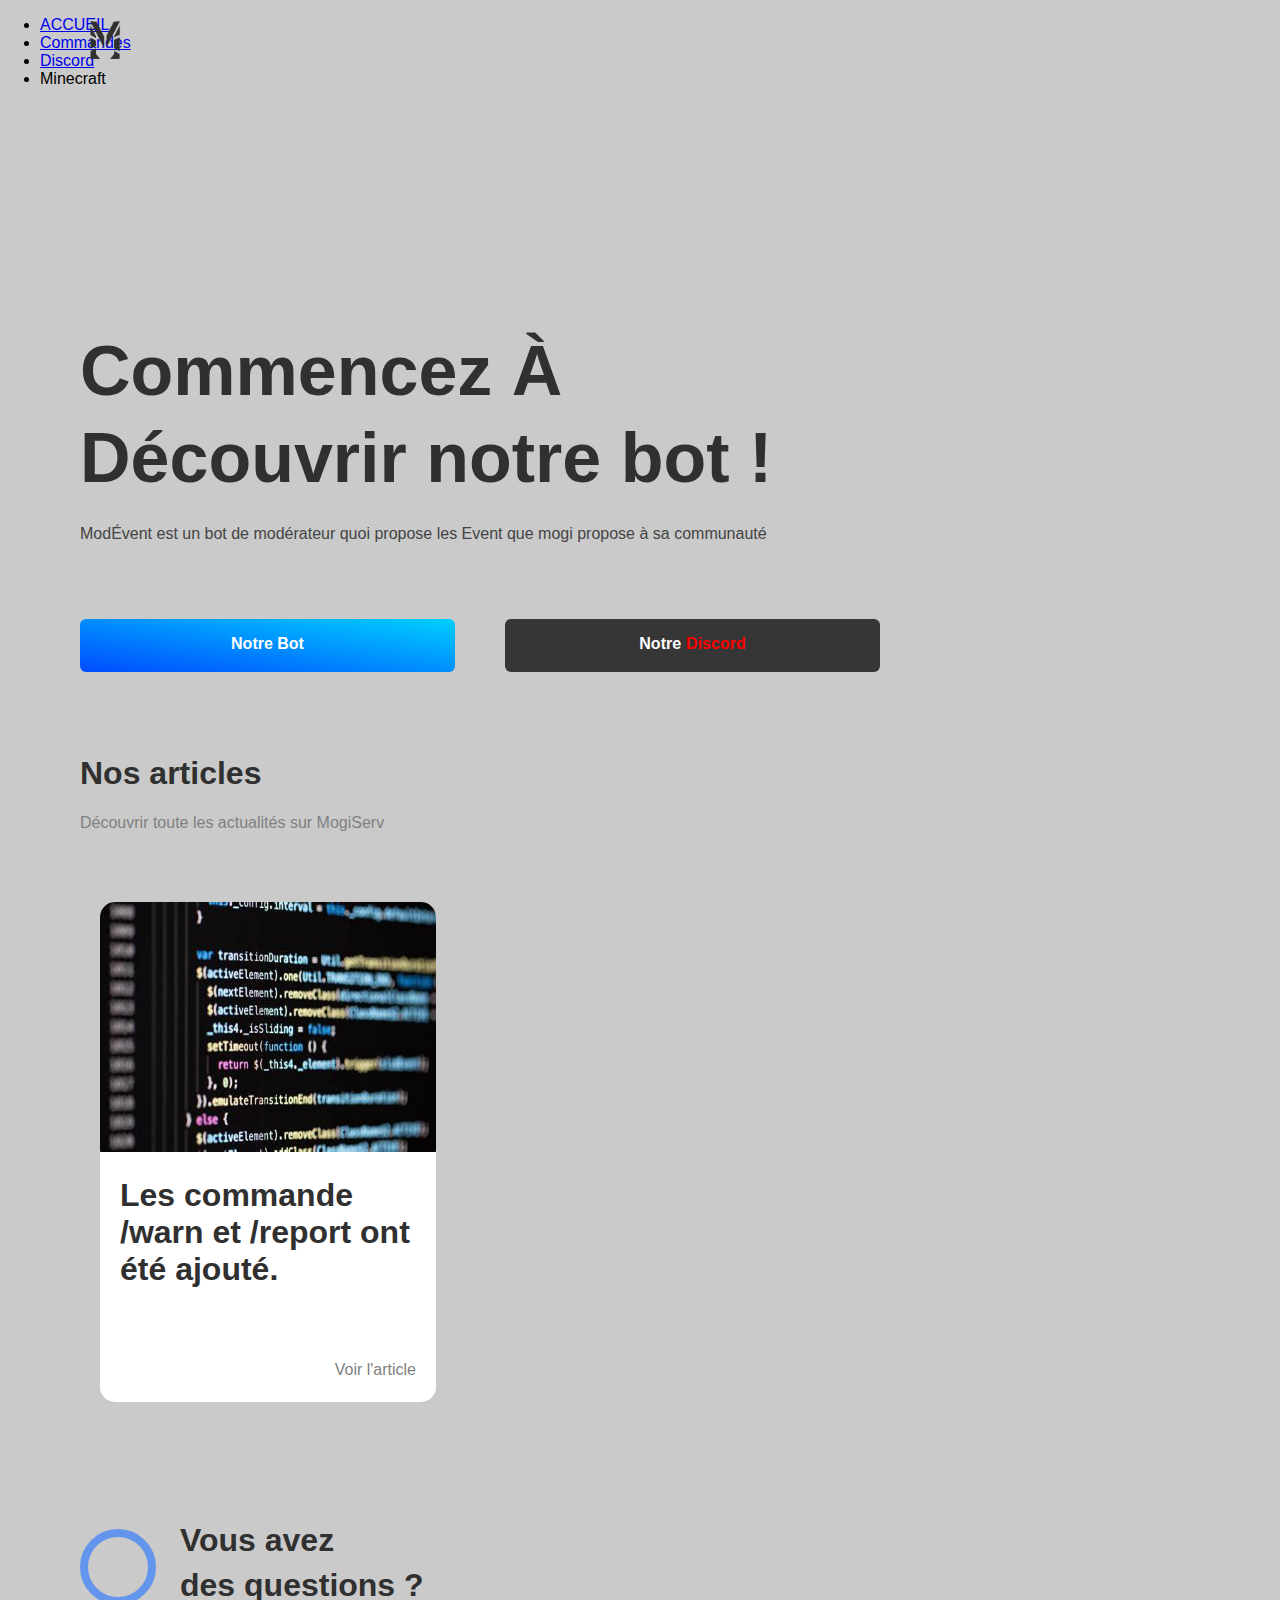
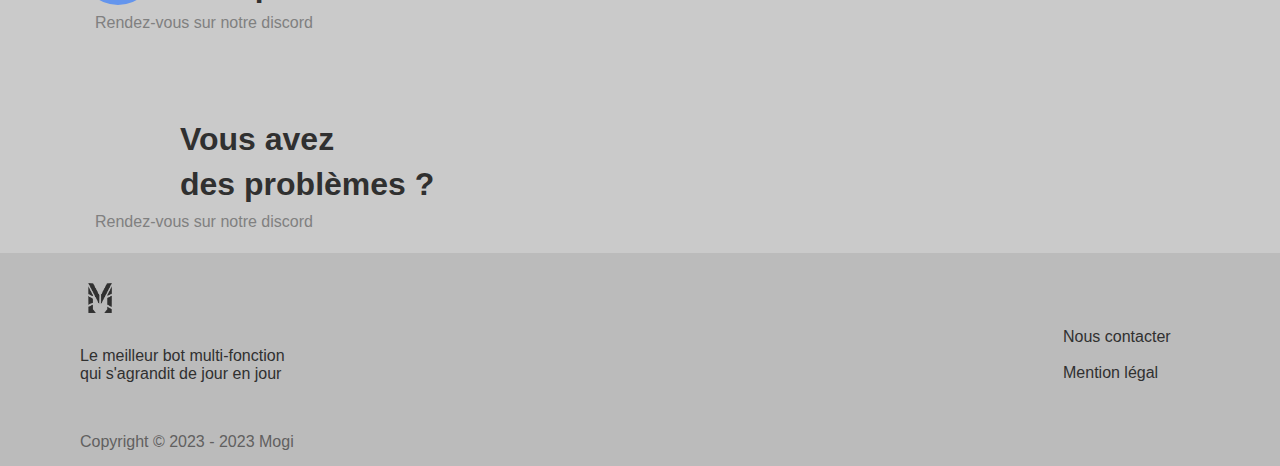
==== index.html @ 511c4b60 "il faut alligner horizontalement les question / problème + régler le problème de transparence dans l" ====
<!DOCTYPE html>
<html lang="fr">

<head>
	<meta charset="UTF-8">
	<meta http-equiv="X-UA-Compatible" content="IE=edge">
	<meta name="viewport" content="width=device-width, initial-scale=1.0">
	<title>Accueil</title>
	<link rel="stylesheet" type="text/css" href="./index_files/style.css">
	<link rel="stylesheet" type="text/css" href="style.css">
	<link rel="stylesheet" href="https://cdnjs.cloudflare.com/ajax/libs/font-awesome/6.3.0/css/all.min.css"
		integrity="sha512-SzlrxWUlpfuzQ+pcUCosxcglQRNAq/DZjVsC0lE40xsADsfeQoEypE+enwcOiGjk/bSuGGKHEyjSoQ1zVisanQ=="
		crossorigin="anonymous" referrerpolicy="no-referrer" />
	<link rel="stylesheet"
		href="https://fonts.googleapis.com/css2?family=Material+Symbols+Outlined:opsz,wght,FILL,GRAD@24,400,0,0" />
</head>

<body>
	<header>
		<img src="image/M.png" alt="" class="M">
		<img src="image/M_black.png" alt="" class="M_black">
		<ul class="menu">
			<li class="current"><a href="index.html">ACCUEIL</a></li>
			<li><a href="commande.html">Commandes</a></li>
			<li><a href="discord.html">Discord</a></li>
			<li class="minecraft"><a>Minecraft </a>
				<ul class="minecraft-dropdown">
					<!-- Add your Minecraft dropdown items here -->
					<li style="padding-bottom: 25px;"><a href="servermc/index.html">server minecraft</a></li>
					<li style="padding-bottom: 5px;"><a href="#">Submenu Item 2</a></li>
					<!-- Add more items as needed -->
				</ul>
			</li>
		</ul>
	</header>



	<main>
		<div>
			<div class="commencez">
				<span>
					<H1>Commencez À</H1>
				</span> <span>
					<H1> Découvrir notre bot !</H1>
				</span>
			</div>

			<div class="explications">
				<p> ModÉvent est un bot de modérateur quoi propose les Event que mogi propose à sa communauté </p>
			</div>
		</div>

		<div class="boutton">
			<a href="https://discord.com/api/oauth2/authorize?client_id=1045014821982191646&permissions=8&scope=bot"
				target="_blank"><button> <span class="Jouer"> Notre Bot </span> </button></a>
			<div class="SavoirPlus">
				<a href="https://discord.gg/fhBj46Ebgv" target="_blank"><button> Notre <span
							class="plus">Discord</span></button></a>
			</div>
		</div>

		<div class="article">
			<H1 class="color_303030"">Nos articles</H1>
	<p style=" color: grey;">Découvrir toute les actualités sur MogiServ</p>

				<br />
				<br />
				<br />
				<div class="articles">
					<div class="articleImg">
						<img src="image/code.jpg" alt="plugin">
						<div class="bcArticle">
							<H1>Les commande /warn et /report ont été ajouté.</H1>
							<br />
							<br />
							<p class="VoirArticle">Voir l'article</p>
						</div>
					</div>



				</div>
		</div>



		<div class="question">
			<div class="question3">
				<H1>Vous avez <br><br><br> des questions ?</H1>

			</div>
			<div class="question2">
				<i class="fa-solid fa-question"></i>
				<div class="cercle"></div>
				<div class="rdv">
					<li><a href="https://discord.gg/fhBj46Ebgv">
							<p>Rendez-vous sur notre discord <i class="fa-solid fa-arrow-right"></i></p>

						</a>
					</li>
				</div>
			</div>




			<div class="probleme">
				<div class="probleme2">
					<i class="fa-regular fa-comment-dots"></i>
				</div>
				<div class="probleme3">
					<H1>Vous avez <br><br><br> des problèmes ?</H1>

				</div>
				<div class="rdv">
					<li><a href="https://discord.gg/fhBj46Ebgv">
							<p>Rendez-vous sur notre discord <i class="fa-solid fa-arrow-right"></i></p>

						</a>
					</li>
				</div>
			</div>
		</div>
		</div>
		</div>
	</main>

	<footer>
		<div class="gauche">

			<img src="image/M.png" alt="" class="M">
			<img src="image/M_black.png" alt="" class="M_black">
			<p>Le meilleur bot multi-fonction</p>
			<p>qui s'agrandit de jour en jour</p>
			<p class="c">Copyright © 2023 - 2023 Mogi</p>
		</div>
		<div class="droite">
			<a href="https://discord.gg/fhBj46Ebgv">Nous contacter</a>
			<br>
			<br>
			<a href="mention.html">Mention légal</a>
		</div>
	</footer>
</body>

</html>





<!-- 

	html : 	
	<ul class="menu">
			<li class="current"><a href="index.html">ACCUEIL</a></li>
            <li><a href="commande.html">Commandes</a></li>
            <li><a href="discord.html">Discord</a></li>
			<li><a href="servermc/index.html">Minecraft</a></li>
		</ul>
		
		

css : 

  .menu {
	  font-family: 'Raleway', Arial, sans-serif;
	  text-transform: uppercase;
	  font-weight: 500;
	  margin: 0px;
    padding-top: 35px;
    padding-left: 80px;
    padding-right: 40px;
}
.menu * {
	box-sizing: border-box;
}
.menu li {
	display: inline-block;
    list-style: outside none none;
    margin: 0 1.5em;
    padding: 0;
    margin-left: 80px;
    margin-right: 30px;
}
.menu a {
	padding: 0.5em 0;
    color: #303030;
    position: relative;
    letter-spacing: 1px;
    text-decoration: none;
}
.menu a:before,
.menu a:after {
	position: absolute;
    -webkit-transition: all 0.35s ease;
    transition: all 0.35s ease;
}
.menu a:before {
	bottom: 0;
    display: block;
    height: 3px;
    width: 0%;
    content: "";
    background-color: #00d0ff;
  }
  .menu a:after {
    left: 0;
    top: 0;
    padding: 0.5em 0;
    position: absolute;
    content: attr(data-hover);
    color: #ffffff;
    white-space: nowrap;
    max-width: 0%;
    overflow: hidden;
}
.menu a:hover:before,
.menu .current a:before {
	opacity: 1;
    width: 100%;
}
  .menu a:hover:after,
  .menu .current a:after {
	  max-width: 100%;
	}
	
	

	rend moi se menu déroulant uniquement sur minecraft
-->
---- index_files/style.css ----
@media (prefers-color-scheme: dark) {
  main {
  padding-right: 80px;
  padding-left: 80px;
  padding-top: 200px;
}

.rejoindre {
  color: aqua;
  text-decoration: underline;
  font-size: 25px;
  font-weight: bold;
}

.commencez {
  line-height: 40px;
  font-size: 35px;
  color: white;
}


.explications {
  color: #d7d2d2;
}

.boutton button {
  background: linear-gradient(to top right,#004cff, #00d0ff);
  border-radius: 6px;
  cursor: pointer;
  display: flex;
  font: inherit;
  justify-content: center;
  height: 53px;
  padding: 16px;
  width: 375px;
  border: 0;
  position: absolute;
  color: white;
  font-weight: bolder;
}

.boutton .SavoirPlus button {
  margin-left: 50px; 
  background: #373636;
}

.boutton .SavoirPlus a {
  text-decoration: none;
}

.boutton button:hover{background: linear-gradient(to top right,#0022ff, #007bff);
}

.boutton .SavoirPlus button:hover{background: #2d2d2d;
}


.boutton {
  padding-top: 60px;
}


.SavoirPlus {
  padding-left: 375px;
  padding-bottom: 15px;
}

.plus {
  margin-left: 5px;
  color: rgb(255, 0, 0);
  font-weight: bold;
}



.article {
  padding-top: 100px;
}

.articles {
  display: flex;
}

.articleImg img {
  width: 336px;
  height: 250px;
  border-top-left-radius: 15px;
  border-top-right-radius: 15px;
}
.articleImg {
  margin-left: 20px;
  background-color: #212121;
  width: 336px;
  height: 500px;
  border-radius: 15px;
  margin-bottom: 110px;
}

.bcArticle {
  color: white;
  padding-left: 20px;
  padding-right: 20px;
}

.bcArticle p {
  color: gray;
}

.VoirArticle {
  text-align: end;
}


.question3 {
  color: white;
  line-height: 15px;
  margin-left: 100px;
}


.question2 i{
  position: absolute; 
  font-size: 45px;
  color: cornflowerblue;
  margin-top: -70px;
  margin-left: 25px;
}

.cercle{
  border: cornflowerblue solid 8px;
  border-radius: 100%;
  padding: 30px 30px 30px 30px;
  width: 0px;
  margin-top: -85px;
  position: absolute;
}


.rdv{  
  color: gray;
  margin-left: 15px;
}


.rdv i{
  margin-top: -3px;
  font-size: 25px;
  margin-left: 10px;
  vertical-align: middle;
  color: cornflowerblue;
}

.rdv:hover{
  animation-fill-mode: forwards;
  animation-duration: 0.3s;
  animation-name: glissement;
}


@keyframes glissement {
  from {
    margin-left: 15px;
  }

  to {
    margin-left: 20px;
  }
}

.rdv li{
  list-style-type: none;
}

.rdv a{
  text-decoration: none;
  color: gray;
}


.probleme{
  margin-top: 100px;
}

.probleme3 {
  margin-left: 100px;
  color: white;
  line-height: 15px;
}
.probleme2 i{
  position: absolute;
  margin-top: -5px;
  margin-left: 15px;
  font-size: 70px;
  color: cornflowerblue;
}

.probleme h1{
  margin-bottom: 15px;
}

.aqua{
  color: cornflowerblue;
}


.M_black {
  display: none;
}


}


@media (prefers-color-scheme: light) {
  main {
    padding-right: 80px;
    padding-left: 80px;
    padding-top: 200px;
  }
  
  .rejoindre {
    color: aqua;
    text-decoration: underline;
    font-size: 25px;
    font-weight: bold;
  }
  
  .commencez {
    line-height: 40px;
    font-size: 35px;
    color: #303030;
  }
  

  
  .explications {
    color: #444444;
  }
  
  .boutton button {
    background: linear-gradient(to top right,#004cff, #00d0ff);
    border-radius: 6px;
    cursor: pointer;
    display: flex;
    font: inherit;
    justify-content: center;
    height: 53px;
    padding: 16px;
    width: 375px;
    border: 0;
    position: absolute;
    color: white;
    font-weight: bolder;
  }
  
  .boutton .SavoirPlus button {
    margin-left: 50px; 
    background: #373636;
  }
  
  .boutton .SavoirPlus a {
    text-decoration: none;
  }
  
  .boutton button:hover{background: linear-gradient(to top right,#0022ff, #007bff);
  }
  
  .boutton .SavoirPlus button:hover{background: #2d2d2d;
  }
  
  
  .boutton {
    padding-top: 60px;
  }
  
  
  .SavoirPlus {
    padding-left: 375px;
    padding-bottom: 15px;
  }
  
  .plus {
    margin-left: 5px;
    color: rgb(255, 0, 0);
    font-weight: bold;
  }
  
  
  
  .article {
    padding-top: 100px;
  }
  
  .articles {
    display: flex;
  }
  
  .articleImg img {
    width: 336px;
    height: 250px;
    border-top-left-radius: 15px;
    border-top-right-radius: 15px;
  }
  .articleImg {
    margin-left: 20px;
    background-color:   white;
    width: 336px;
    height: 500px;
    border-radius: 15px;
    margin-bottom: 110px;
  }
  
  .bcArticle {
    color: #303030;
    padding-left: 20px;
    padding-right: 20px;
  }
  
  .bcArticle p {
    color: gray;
  }
  
  .VoirArticle {
    text-align: end;
  }
  
  .flag {
    height: 100px;
  }
  
  
  .flag img {
    height: 500px;
  }
  
  
  .question3 {
    color: #303030;
    line-height: 15px;
    margin-left: 100px;
  }
  
  
  .question2 i{
    position: absolute; 
    font-size: 45px;
    color: cornflowerblue;
    margin-top: -70px;
    margin-left: 25px;
  }
  
  .cercle{
    border: cornflowerblue solid 8px;
    border-radius: 100%;
    padding: 30px 30px 30px 30px;
    width: 0px;
    margin-top: -85px;
    position: absolute;
  }
  
  
  .rdv{  
    color: gray;
    margin-left: 15px;
  }
  
  
  .rdv i{
    margin-top: -3px;
    font-size: 25px;
    margin-left: 10px;
    vertical-align: middle;
    color: cornflowerblue;
  }
  
  .rdv:hover{
    animation-fill-mode: forwards;
    animation-duration: 0.3s;
    animation-name: glissement;
  }
  
  
  @keyframes glissement {
      from {
      margin-left: 15px;
    }
  
    to {
      margin-left: 20px;
    }
  }
  
  .rdv li{
    list-style-type: none;
  }
  
  .rdv a{
    text-decoration: none;
    color: gray;
  }
  
  
  .probleme{
    margin-top: 100px;
  }
  
  .probleme3 {
    margin-left: 100px;
    color: #303030;
    line-height: 15px;
  }
  .probleme2 i{
    position: absolute;
    margin-top: -5px;
    margin-left: 15px;
    font-size: 70px;
    color: cornflowerblue;
  }
  
  .probleme h1{
    margin-bottom: 15px;
  }
  
  .aqua{
    color: cornflowerblue;
  }

    .M {
      display: none;
    }
    
  }
---- style.css ----
@import url(https://fonts.googleapis.com/css?family=Raleway:400,500,800);
@media (prefers-color-scheme: dark) {
body {
  background-color: #303030;  
  font-family: Arial, Helvetica, sans-serif;
  margin: 0;
}

.white {
  color: white;
}

.menu {
  font-family: 'Raleway', Arial, sans-serif;
  text-transform: uppercase;
  font-weight: 500;
  margin: 0px;
  padding-top: 35px;
  padding-left: 80px;
  padding-right: 40px;
}
.menu * {
box-sizing: border-box;
}
.menu li {
display: inline-block;
  list-style: outside none none;
  margin: 0 1.5em;
  padding: 0;
  margin-left: 80px;
  margin-right: 30px;
}
.menu a {
padding: 0.5em 0;
  color: #ffffff80;
  position: relative;
  letter-spacing: 1px;
  text-decoration: none;
}
.menu a:before,
.menu a:after {
position: absolute;
  -webkit-transition: all 0.35s ease;
  transition: all 0.35s ease;
}
.menu a:before {
bottom: 0;
  display: block;
  height: 3px;
  width: 0%;
  content: "";
  background-color: #00d0ff;
}
.menu a:after {
  left: 0;
  top: 0;
  padding: 0.5em 0;
  position: absolute;
  content: attr(data-hover);
  color: #ffffff;
  white-space: nowrap;
  max-width: 0%;
  overflow: hidden;
}
.menu a:hover:before,
.menu .current a:before {
opacity: 1;
  width: 100%;
}
.menu a:hover:after,
.menu .current a:after {
  max-width: 100%;
}

.menu .minecraft-dropdown {
  display: none;
  position: absolute;
  box-shadow: 0 8px 16px #00000033;
  z-index: 1;
  padding-top: 10px;
  padding-bottom: 10px;
}

.menu .minecraft:hover .minecraft-dropdown {
  display: block;
  padding-left: 0;
  margin-top: 5px;
}

.menu .minecraft-dropdown li {
  margin-left: 30px;
  margin-right: 20px;
  display: block;
}


.menu .minecraft-dropdown a {
  color: #ffffff80;
}

.menu .minecraft-dropdown a:hover {
  color: #fff;
}




header img {
  padding-top: 15px;
  padding-left: 80px;
  height: 50px;
  width: auto;
  position: absolute;
  border-radius: 15px;
}

header{
  display: flex;
}

.theme {
  background-color: #7b38d8;
  padding: 5px;
  width: 175px;
  color: #ffffff;
  text-align: center;
  border: 4px double #cccccc;
  border-radius: 10px; 
  font-size: 28px;
  margin-left: 600px;
  margin-right: 80px;
  margin-top: 10px;
}

footer img {
  width: 40px;
  height: 40px;
  padding-bottom: 25px;
}

footer {
  background-color: #333333;
  color: gray;
  margin-bottom: 0px;
  margin-top: 80px;
  padding-top: 25px;
  padding-left: 80px;
  padding-bottom: 15px;
  display: flex;
}
.droite a {
  text-decoration: none;
  color: gray;
}

.droite {
  padding-left: 45%;
  padding-top: 50px;
}

footer p{
  margin: 0px 0px;
}
.gauche {
  width: 443px;
}

.c {
  padding-top: 50px;
  color: #616060;
}

.color_303030 {
  color: white;
}

.M_black {
  display: none;
}
}

@media (prefers-color-scheme: light) {
  
  body {
    background-color: #cacaca;  
    font-family: Arial, Helvetica, sans-serif;
    margin: 0;
  }
  
  
  .menu .minecraft-dropdown {
    display: none;
    position: absolute;
    background-color: #fff;
    box-shadow: 0 8px 16px rgba(0, 0, 0, 0.2);
    z-index: 1;
}

.menu .minecraft:hover .minecraft-dropdown {
    display: block;
}

.menu .minecraft-dropdown li {
    display: block;
}

.menu .minecraft-dropdown a {
    color: #303030;
}

.menu .minecraft-dropdown a:hover {
    background-color: #00d0ff;
    color: #fff;
}

  
  header img {
    padding-top: 15px;
    padding-left: 80px;
    height: 50px;
    width: auto;
    position: absolute;
    border-radius: 15px;
  }
  
  header{
    display: flex;
  }
  
  .theme {
    background-color: #7b38d8;
    padding: 5px;
    width: 175px;
    color: #ffffff;
    text-align: center;
    border: 4px double #cccccc;
    border-radius: 10px; 
    font-size: 28px;
    margin-left: 600px;
    margin-right: 80px;
    margin-top: 10px;
  }
  
  footer img {
    width: 40px;
    height: 40px;
    padding-bottom: 25px;
  }
  
  footer {
    background-color: #bbbbbb;
    color: #303030;
    margin-bottom: 0px;
    padding-top: 25px;
    padding-left: 80px;
    padding-bottom: 15px;
    display: flex;
  }
  .droite a {
    text-decoration: none;
    color: #303030;
  }
  
  .droite {
    padding-left: 45%;
    padding-top: 50px;
  }
  
  footer p{
    margin: 0px 0px;
  }
  .gauche {
    width: 443px;
  }
  
  .c {
    padding-top: 50px;
    color: #616060;
  }
    .M {
      display: none;
    }

    .color_303030 {
      color: #303030;
    }
  }
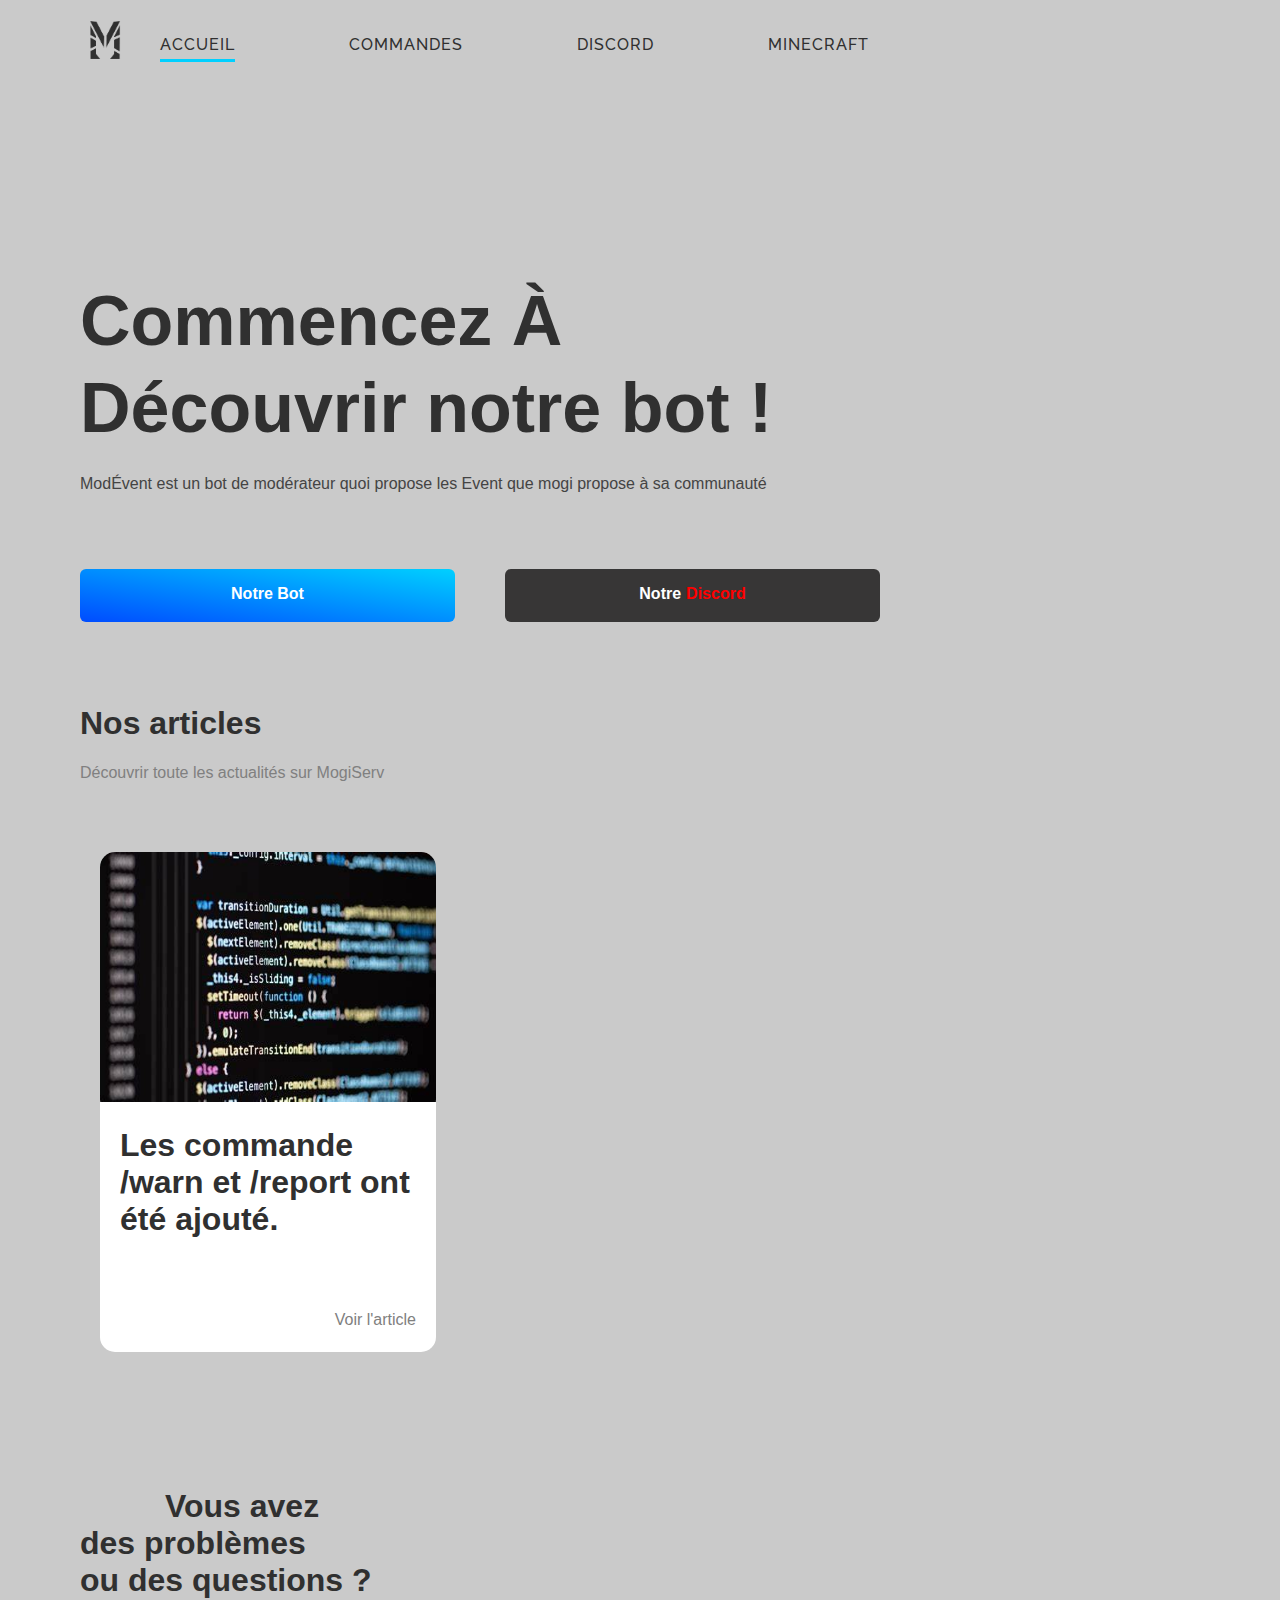
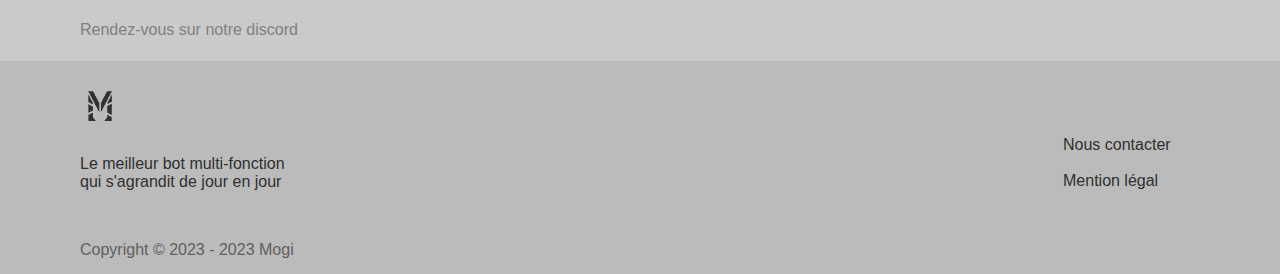
==== commit 5ca8981f: "Modification : problème de transparence régler" ====
--- a/index.html
+++ b/index.html
@@ -85,44 +85,21 @@
 
 
 
-		<div class="question">
-			<div class="question3">
-				<H1>Vous avez <br><br><br> des questions ?</H1>
-
-			</div>
-			<div class="question2">
-				<i class="fa-solid fa-question"></i>
-				<div class="cercle"></div>
-				<div class="rdv">
-					<li><a href="https://discord.gg/fhBj46Ebgv">
-							<p>Rendez-vous sur notre discord <i class="fa-solid fa-arrow-right"></i></p>
-
-						</a>
-					</li>
-				</div>
-			</div>
-
-
-
-
+
+
+
+
+
+		<div class="probleme2"><i class="fa-regular fa-comment-dots"></i>
 			<div class="probleme">
-				<div class="probleme2">
-					<i class="fa-regular fa-comment-dots"></i>
-				</div>
-				<div class="probleme3">
-					<H1>Vous avez <br><br><br> des problèmes ?</H1>
-
-				</div>
-				<div class="rdv">
-					<li><a href="https://discord.gg/fhBj46Ebgv">
-							<p>Rendez-vous sur notre discord <i class="fa-solid fa-arrow-right"></i></p>
-
-						</a>
-					</li>
-				</div>
-			</div>
-		</div>
-		</div>
+				<h1><span class="avez">Vous avez</span> <br>des problèmes <br>ou des questions ?</h1>
+			</div>
+		</div>
+
+		<div class="rdv">
+			<li><a href="https://discord.gg/ZHaFPPr8A8">
+					<p>Rendez-vous sur notre discord <i class="fa-solid fa-arrow-right"></i></p>
+				</a></li>
 		</div>
 	</main>
 
--- a/index_files/style.css
+++ b/index_files/style.css
@@ -1,244 +1,75 @@
+/*
+metre 1 fois le css pour dark et light avec les variable (*
+
+si light
+root {
+  --color: #fff;
+}
+
+
+si dark
 @media (prefers-color-scheme: dark) {
-  main {
-  padding-right: 80px;
-  padding-left: 80px;
-  padding-top: 200px;
-}
-
-.rejoindre {
-  color: aqua;
-  text-decoration: underline;
-  font-size: 25px;
-  font-weight: bold;
-}
-
-.commencez {
-  line-height: 40px;
-  font-size: 35px;
-  color: white;
-}
-
-
-.explications {
-  color: #d7d2d2;
-}
-
-.boutton button {
-  background: linear-gradient(to top right,#004cff, #00d0ff);
-  border-radius: 6px;
-  cursor: pointer;
-  display: flex;
-  font: inherit;
-  justify-content: center;
-  height: 53px;
-  padding: 16px;
-  width: 375px;
-  border: 0;
-  position: absolute;
-  color: white;
-  font-weight: bolder;
-}
-
-.boutton .SavoirPlus button {
-  margin-left: 50px; 
-  background: #373636;
-}
-
-.boutton .SavoirPlus a {
-  text-decoration: none;
-}
-
-.boutton button:hover{background: linear-gradient(to top right,#0022ff, #007bff);
-}
-
-.boutton .SavoirPlus button:hover{background: #2d2d2d;
-}
-
-
-.boutton {
-  padding-top: 60px;
-}
-
-
-.SavoirPlus {
-  padding-left: 375px;
-  padding-bottom: 15px;
-}
-
-.plus {
-  margin-left: 5px;
-  color: rgb(255, 0, 0);
-  font-weight: bold;
-}
-
-
-
-.article {
-  padding-top: 100px;
-}
-
-.articles {
-  display: flex;
-}
-
-.articleImg img {
-  width: 336px;
-  height: 250px;
-  border-top-left-radius: 15px;
-  border-top-right-radius: 15px;
-}
-.articleImg {
-  margin-left: 20px;
-  background-color: #212121;
-  width: 336px;
-  height: 500px;
-  border-radius: 15px;
-  margin-bottom: 110px;
-}
-
-.bcArticle {
-  color: white;
-  padding-left: 20px;
-  padding-right: 20px;
-}
-
-.bcArticle p {
-  color: gray;
-}
-
-.VoirArticle {
-  text-align: end;
-}
-
-
-.question3 {
-  color: white;
-  line-height: 15px;
-  margin-left: 100px;
-}
-
-
-.question2 i{
-  position: absolute; 
-  font-size: 45px;
-  color: cornflowerblue;
-  margin-top: -70px;
-  margin-left: 25px;
-}
-
-.cercle{
-  border: cornflowerblue solid 8px;
-  border-radius: 100%;
-  padding: 30px 30px 30px 30px;
-  width: 0px;
-  margin-top: -85px;
-  position: absolute;
-}
-
-
-.rdv{  
-  color: gray;
-  margin-left: 15px;
-}
-
-
-.rdv i{
-  margin-top: -3px;
-  font-size: 25px;
-  margin-left: 10px;
-  vertical-align: middle;
-  color: cornflowerblue;
-}
-
-.rdv:hover{
-  animation-fill-mode: forwards;
-  animation-duration: 0.3s;
-  animation-name: glissement;
-}
-
-
+root{
+  --color: #000;
+}
+} 
+
+body  {
+  background-color: var(--color);
+}
+
+*/
+/* Animation */
 @keyframes glissement {
   from {
+    margin-left: 0px;
+  }
+
+  to {
+    margin-left: 5px;
+  }
+}
+
+/*--------------------------------*/
+@keyframes article {
+  from {
+    margin-left: 20px;
+  }
+
+  to {
     margin-left: 15px;
-  }
-
-  to {
-    margin-left: 20px;
-  }
-}
-
-.rdv li{
-  list-style-type: none;
-}
-
-.rdv a{
-  text-decoration: none;
-  color: gray;
-}
-
-
-.probleme{
-  margin-top: 100px;
-}
-
-.probleme3 {
-  margin-left: 100px;
-  color: white;
-  line-height: 15px;
-}
-.probleme2 i{
-  position: absolute;
-  margin-top: -5px;
-  margin-left: 15px;
-  font-size: 70px;
-  color: cornflowerblue;
-}
-
-.probleme h1{
-  margin-bottom: 15px;
-}
-
-.aqua{
-  color: cornflowerblue;
-}
-
-
-.M_black {
-  display: none;
-}
-
-
-}
-
-
-@media (prefers-color-scheme: light) {
+    margin-top: 5px;
+    box-shadow: black 5px 0px 10px;
+  }
+}
+
+@media (prefers-color-scheme: dark) {
   main {
     padding-right: 80px;
     padding-left: 80px;
     padding-top: 200px;
   }
-  
+
   .rejoindre {
     color: aqua;
     text-decoration: underline;
     font-size: 25px;
     font-weight: bold;
   }
-  
+
   .commencez {
     line-height: 40px;
     font-size: 35px;
-    color: #303030;
-  }
-  
-
-  
+    color: white;
+  }
+
+
   .explications {
-    color: #444444;
-  }
-  
+    color: #d7d2d2;
+  }
+
   .boutton button {
-    background: linear-gradient(to top right,#004cff, #00d0ff);
+    background: linear-gradient(to top right, #004cff, #00d0ff);
     border-radius: 6px;
     cursor: pointer;
     display: flex;
@@ -252,181 +83,320 @@
     color: white;
     font-weight: bolder;
   }
-  
+
   .boutton .SavoirPlus button {
-    margin-left: 50px; 
+    margin-left: 50px;
     background: #373636;
   }
-  
+
   .boutton .SavoirPlus a {
     text-decoration: none;
   }
-  
-  .boutton button:hover{background: linear-gradient(to top right,#0022ff, #007bff);
-  }
-  
-  .boutton .SavoirPlus button:hover{background: #2d2d2d;
-  }
-  
-  
+
+  .boutton button:hover {
+    background: linear-gradient(to top right, #0022ff, #007bff);
+  }
+
+  .boutton .SavoirPlus button:hover {
+    background: #2d2d2d;
+  }
+
+
   .boutton {
     padding-top: 60px;
   }
-  
-  
+
+
   .SavoirPlus {
     padding-left: 375px;
     padding-bottom: 15px;
   }
-  
+
   .plus {
     margin-left: 5px;
     color: rgb(255, 0, 0);
     font-weight: bold;
   }
-  
-  
-  
+
+
+
   .article {
     padding-top: 100px;
   }
-  
+
+  .articleImg:hover {
+    animation-fill-mode: forwards;
+    animation-duration: 0.3s;
+    animation-name: article;
+  }
+
   .articles {
     display: flex;
   }
-  
+
   .articleImg img {
     width: 336px;
     height: 250px;
     border-top-left-radius: 15px;
     border-top-right-radius: 15px;
   }
+
   .articleImg {
     margin-left: 20px;
-    background-color:   white;
+    background-color: #212121;
     width: 336px;
     height: 500px;
     border-radius: 15px;
     margin-bottom: 110px;
-  }
-  
+    box-shadow: black 0px 5px 10px;
+  }
+
+  .bcArticle {
+    color: white;
+    padding-left: 20px;
+    padding-right: 20px;
+  }
+
+  .bcArticle p {
+    color: gray;
+  }
+
+  .VoirArticle {
+    text-align: end;
+  }
+
+
+  .probleme2 i {
+    position: absolute;
+    font-size: 70px;
+    color: cornflowerblue;
+
+  }
+
+  .probleme {
+    padding-top: 5px;
+    padding-bottom: 15px;
+    color: white;
+  }
+
+  .avez {
+    padding-left: 85px;
+  }
+
+
+
+  .rdv {
+    color: gray;
+    margin-top: -35px;
+  }
+
+  .rdv i {
+    font-size: 25px;
+    vertical-align: middle;
+    color: cornflowerblue;
+  }
+
+  .rdv:hover {
+    animation-fill-mode: forwards;
+    animation-duration: 0.3s;
+    animation-name: glissement;
+  }
+
+
+  .rdv li {
+    list-style-type: none;
+  }
+
+  .rdv a {
+    text-decoration: none;
+    color: gray;
+  }
+
+
+
+
+  .aqua {
+    color: cornflowerblue;
+  }
+
+
+  .M_black {
+    display: none;
+  }
+
+
+}
+
+
+@media (prefers-color-scheme: light) {
+  main {
+    padding-right: 80px;
+    padding-left: 80px;
+    padding-top: 200px;
+  }
+
+  .rejoindre {
+    color: aqua;
+    text-decoration: underline;
+    font-size: 25px;
+    font-weight: bold;
+  }
+
+  .commencez {
+    line-height: 40px;
+    font-size: 35px;
+    color: #303030;
+  }
+
+
+
+  .explications {
+    color: #444444;
+  }
+
+  .boutton button {
+    background: linear-gradient(to top right, #004cff, #00d0ff);
+    border-radius: 6px;
+    cursor: pointer;
+    display: flex;
+    font: inherit;
+    justify-content: center;
+    height: 53px;
+    padding: 16px;
+    width: 375px;
+    border: 0;
+    position: absolute;
+    color: white;
+    font-weight: bolder;
+  }
+
+  .boutton .SavoirPlus button {
+    margin-left: 50px;
+    background: #373636;
+  }
+
+  .boutton .SavoirPlus a {
+    text-decoration: none;
+  }
+
+  .boutton button:hover {
+    background: linear-gradient(to top right, #0022ff, #007bff);
+  }
+
+  .boutton .SavoirPlus button:hover {
+    background: #2d2d2d;
+  }
+
+
+  .boutton {
+    padding-top: 60px;
+  }
+
+
+  .SavoirPlus {
+    padding-left: 375px;
+    padding-bottom: 15px;
+  }
+
+  .plus {
+    margin-left: 5px;
+    color: rgb(255, 0, 0);
+    font-weight: bold;
+  }
+
+
+
+  .article {
+    padding-top: 100px;
+  }
+
+  .articles {
+    display: flex;
+  }
+
+  .articleImg img {
+    width: 336px;
+    height: 250px;
+    border-top-left-radius: 15px;
+    border-top-right-radius: 15px;
+  }
+
+  .articleImg {
+    margin-left: 20px;
+    background-color: white;
+    width: 336px;
+    height: 500px;
+    border-radius: 15px;
+    margin-bottom: 110px;
+  }
+
   .bcArticle {
     color: #303030;
     padding-left: 20px;
     padding-right: 20px;
   }
-  
+
   .bcArticle p {
     color: gray;
   }
-  
+
   .VoirArticle {
     text-align: end;
   }
-  
-  .flag {
-    height: 100px;
-  }
-  
-  
-  .flag img {
-    height: 500px;
-  }
-  
-  
-  .question3 {
+
+
+  .probleme2 i {
+    position: absolute;
+    font-size: 70px;
+    color: cornflowerblue;
+
+  }
+
+  .probleme {
+    padding-top: 5px;
+    padding-bottom: 15px;
     color: #303030;
-    line-height: 15px;
-    margin-left: 100px;
-  }
-  
-  
-  .question2 i{
-    position: absolute; 
-    font-size: 45px;
-    color: cornflowerblue;
-    margin-top: -70px;
-    margin-left: 25px;
-  }
-  
-  .cercle{
-    border: cornflowerblue solid 8px;
-    border-radius: 100%;
-    padding: 30px 30px 30px 30px;
-    width: 0px;
-    margin-top: -85px;
-    position: absolute;
-  }
-  
-  
-  .rdv{  
-    color: gray;
-    margin-left: 15px;
-  }
-  
-  
-  .rdv i{
-    margin-top: -3px;
+  }
+
+  .avez {
+    padding-left: 85px;
+  }
+
+
+
+  .rdv {
+    color: gray;
+    margin-top: -35px;
+  }
+
+  .rdv i {
     font-size: 25px;
-    margin-left: 10px;
     vertical-align: middle;
     color: cornflowerblue;
   }
-  
-  .rdv:hover{
+
+  .rdv:hover {
     animation-fill-mode: forwards;
     animation-duration: 0.3s;
     animation-name: glissement;
   }
-  
-  
-  @keyframes glissement {
-      from {
-      margin-left: 15px;
-    }
-  
-    to {
-      margin-left: 20px;
-    }
-  }
-  
-  .rdv li{
+
+
+  .rdv li {
     list-style-type: none;
   }
-  
-  .rdv a{
+
+  .rdv a {
     text-decoration: none;
     color: gray;
   }
-  
-  
-  .probleme{
-    margin-top: 100px;
-  }
-  
-  .probleme3 {
-    margin-left: 100px;
-    color: #303030;
-    line-height: 15px;
-  }
-  .probleme2 i{
-    position: absolute;
-    margin-top: -5px;
-    margin-left: 15px;
-    font-size: 70px;
-    color: cornflowerblue;
-  }
-  
-  .probleme h1{
-    margin-bottom: 15px;
-  }
-  
-  .aqua{
-    color: cornflowerblue;
-  }
-
-    .M {
-      display: none;
-    }
-    
-  }+
+  .aqua {
+    color: cornflowerblue;
+  }
+
+  .M {
+    display: none;
+  }
+
+}--- a/style.css
+++ b/style.css
@@ -79,6 +79,7 @@
   z-index: 1;
   padding-top: 10px;
   padding-bottom: 10px;
+  background-color: #303030;
 }
 
 .menu .minecraft:hover .minecraft-dropdown {
@@ -188,30 +189,98 @@
   }
   
   
+  .menu {
+    font-family: 'Raleway', Arial, sans-serif;
+    text-transform: uppercase;
+    font-weight: 500;
+    margin: 0px;
+    padding-top: 35px;
+    padding-left: 80px;
+    padding-right: 40px;
+  }
+  .menu * {
+  box-sizing: border-box;
+  }
+  .menu li {
+  display: inline-block;
+    list-style: outside none none;
+    margin: 0 1.5em;
+    padding: 0;
+    margin-left: 80px;
+    margin-right: 30px;
+  }
+  .menu a {
+  padding: 0.5em 0;
+    color: #303030;
+    position: relative;
+    letter-spacing: 1px;
+    text-decoration: none;
+  }
+  .menu a:before,
+  .menu a:after {
+  position: absolute;
+    -webkit-transition: all 0.35s ease;
+    transition: all 0.35s ease;
+  }
+  .menu a:before {
+  bottom: 0;
+    display: block;
+    height: 3px;
+    width: 0%;
+    content: "";
+    background-color: #00d0ff;
+  }
+  .menu a:after {
+    left: 0;
+    top: 0;
+    padding: 0.5em 0;
+    position: absolute;
+    content: attr(data-hover);
+    color: #303030;
+    white-space: nowrap;
+    max-width: 0%;
+    overflow: hidden;
+  }
+  .menu a:hover:before,
+  .menu .current a:before {
+  opacity: 1;
+    width: 100%;
+  }
+  .menu a:hover:after,
+  .menu .current a:after {
+    max-width: 100%;
+  }
+  
   .menu .minecraft-dropdown {
     display: none;
     position: absolute;
-    background-color: #fff;
-    box-shadow: 0 8px 16px rgba(0, 0, 0, 0.2);
+    box-shadow: 0 8px 16px white;
     z-index: 1;
-}
-
-.menu .minecraft:hover .minecraft-dropdown {
+    padding-top: 10px;
+    padding-bottom: 10px;
+    background-color: #cacaca;
+  }
+  
+  .menu .minecraft:hover .minecraft-dropdown {
     display: block;
-}
-
-.menu .minecraft-dropdown li {
+    padding-left: 0;
+    margin-top: 5px;
+  }
+  
+  .menu .minecraft-dropdown li {
+    margin-left: 30px;
+    margin-right: 20px;
     display: block;
-}
-
-.menu .minecraft-dropdown a {
-    color: #303030;
-}
-
-.menu .minecraft-dropdown a:hover {
-    background-color: #00d0ff;
-    color: #fff;
-}
+  }
+  
+  
+  .menu .minecraft-dropdown a {
+    color: #303030;
+  }
+  
+  .menu .minecraft-dropdown a:hover {
+    color: #303030;
+  }
 
   
   header img {
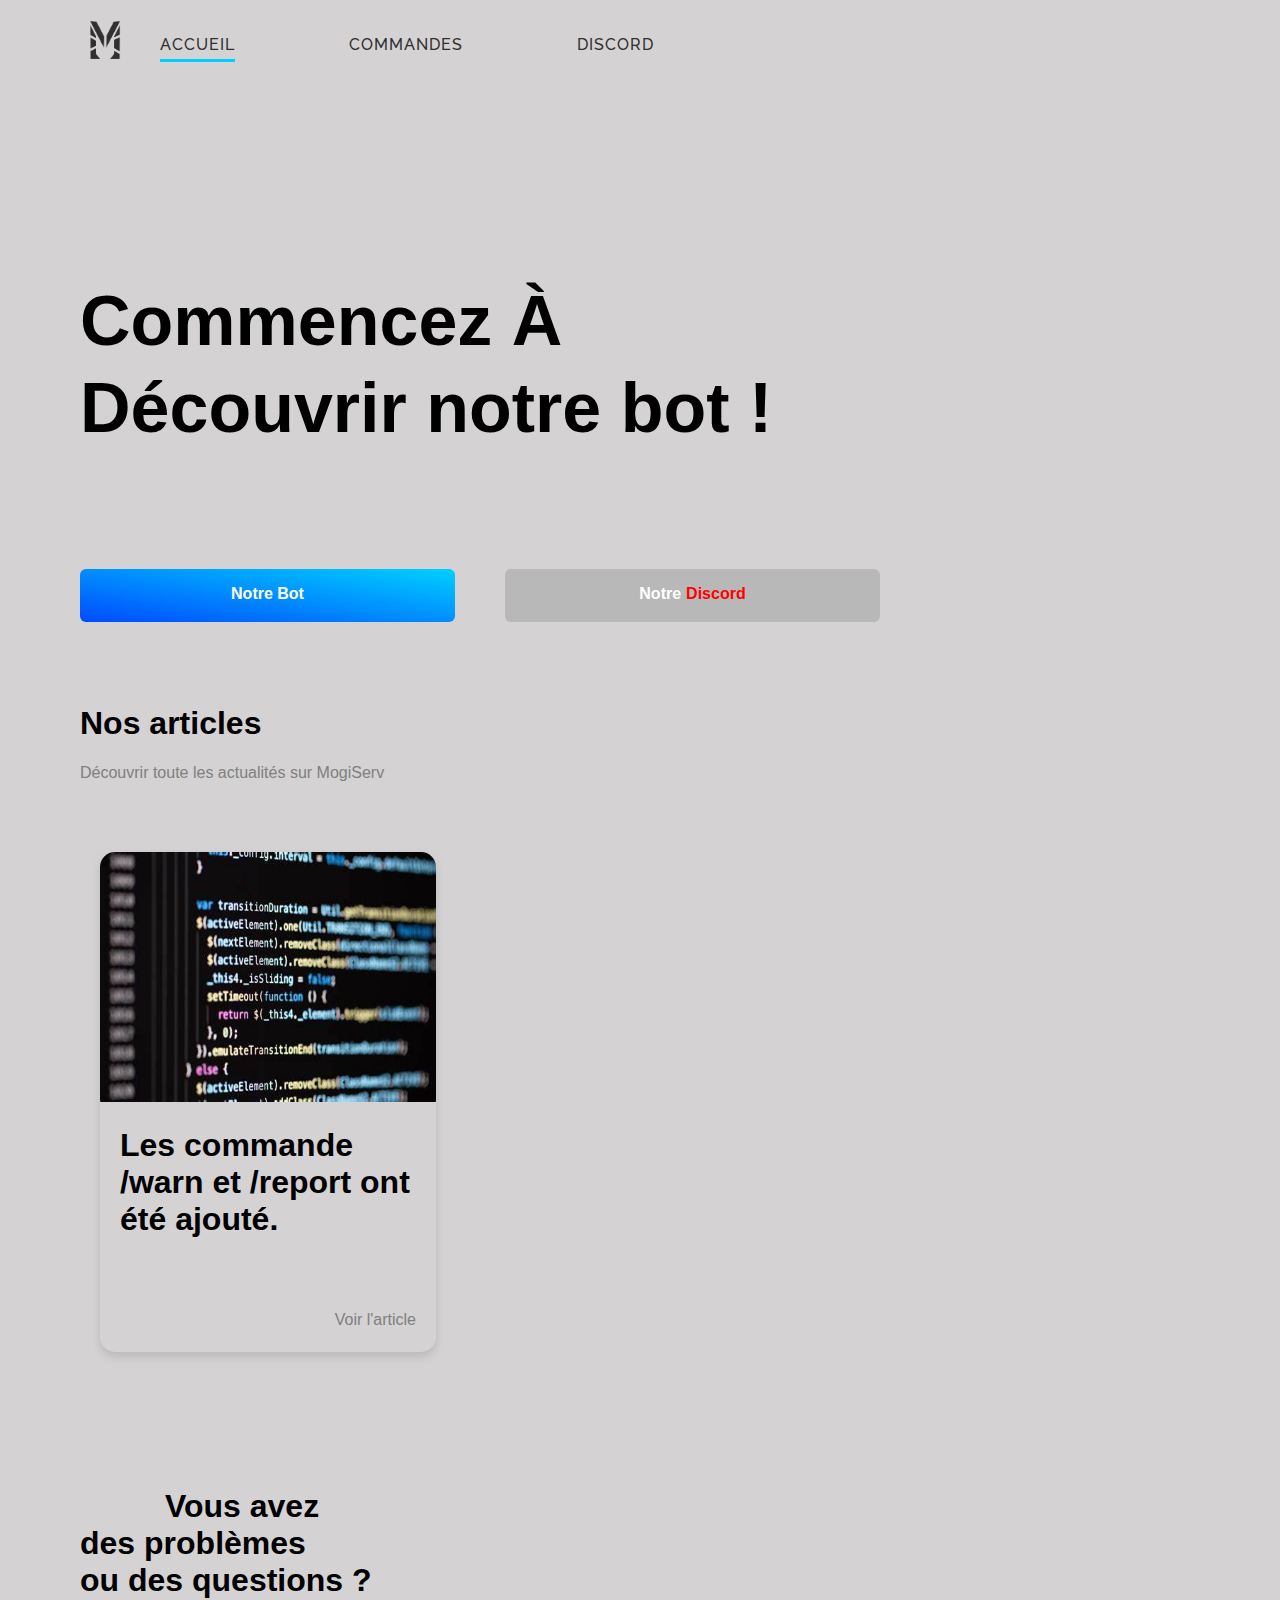
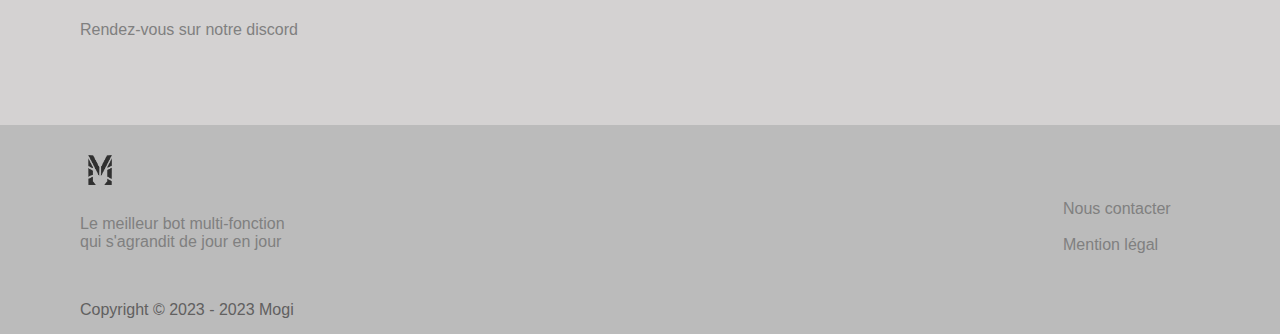
==== commit 1799d384: "Partie minecraft du site retirer" ====
--- a/index.html
+++ b/index.html
@@ -23,14 +23,6 @@
 			<li class="current"><a href="index.html">ACCUEIL</a></li>
 			<li><a href="commande.html">Commandes</a></li>
 			<li><a href="discord.html">Discord</a></li>
-			<li class="minecraft"><a>Minecraft </a>
-				<ul class="minecraft-dropdown">
-					<!-- Add your Minecraft dropdown items here -->
-					<li style="padding-bottom: 25px;"><a href="servermc/index.html">server minecraft</a></li>
-					<li style="padding-bottom: 5px;"><a href="#">Submenu Item 2</a></li>
-					<!-- Add more items as needed -->
-				</ul>
-			</li>
 		</ul>
 	</header>
 
@@ -127,83 +119,3 @@
 
 
 
-<!-- 
-
-	html : 	
-	<ul class="menu">
-			<li class="current"><a href="index.html">ACCUEIL</a></li>
-            <li><a href="commande.html">Commandes</a></li>
-            <li><a href="discord.html">Discord</a></li>
-			<li><a href="servermc/index.html">Minecraft</a></li>
-		</ul>
-		
-		
-
-css : 
-
-  .menu {
-	  font-family: 'Raleway', Arial, sans-serif;
-	  text-transform: uppercase;
-	  font-weight: 500;
-	  margin: 0px;
-    padding-top: 35px;
-    padding-left: 80px;
-    padding-right: 40px;
-}
-.menu * {
-	box-sizing: border-box;
-}
-.menu li {
-	display: inline-block;
-    list-style: outside none none;
-    margin: 0 1.5em;
-    padding: 0;
-    margin-left: 80px;
-    margin-right: 30px;
-}
-.menu a {
-	padding: 0.5em 0;
-    color: #303030;
-    position: relative;
-    letter-spacing: 1px;
-    text-decoration: none;
-}
-.menu a:before,
-.menu a:after {
-	position: absolute;
-    -webkit-transition: all 0.35s ease;
-    transition: all 0.35s ease;
-}
-.menu a:before {
-	bottom: 0;
-    display: block;
-    height: 3px;
-    width: 0%;
-    content: "";
-    background-color: #00d0ff;
-  }
-  .menu a:after {
-    left: 0;
-    top: 0;
-    padding: 0.5em 0;
-    position: absolute;
-    content: attr(data-hover);
-    color: #ffffff;
-    white-space: nowrap;
-    max-width: 0%;
-    overflow: hidden;
-}
-.menu a:hover:before,
-.menu .current a:before {
-	opacity: 1;
-    width: 100%;
-}
-  .menu a:hover:after,
-  .menu .current a:after {
-	  max-width: 100%;
-	}
-	
-	
-
-	rend moi se menu déroulant uniquement sur minecraft
--->--- a/index_files/style.css
+++ b/index_files/style.css
@@ -1,24 +1,4 @@
-/*
-metre 1 fois le css pour dark et light avec les variable (*
-
-si light
-root {
-  --color: #fff;
-}
-
-
-si dark
-@media (prefers-color-scheme: dark) {
-root{
-  --color: #000;
-}
-} 
-
-body  {
-  background-color: var(--color);
-}
-
-*/
+
 /* Animation */
 @keyframes glissement {
   from {
@@ -39,11 +19,34 @@
   to {
     margin-left: 15px;
     margin-top: 5px;
-    box-shadow: black 5px 0px 10px;
-  }
-}
-
-@media (prefers-color-scheme: dark) {
+    box-shadow: var(--color_333333) 5px 0px 10px;
+  }
+}
+
+:root {
+  --color_303030: #303030;
+  --color_white: #ffffff80;
+  --color_333333: #333333;
+  --color_text_default: #fff;
+  --color_373636: #373636;
+  --color_2d2d2d: #2d2d2d;
+}
+
+@media (prefers-color-scheme: light) {
+  :root {
+    --color_303030: #d4d2d2;
+    --color_white: #303030;
+    --color_333333: #bbbbbb;
+    --color_text_default: #000;
+    --color_373636: #999898;
+    --color_2d2d2d: #b8b8b8;
+  }
+
+  .M {
+      display: none;
+  }
+}
+
   main {
     padding-right: 80px;
     padding-left: 80px;
@@ -60,7 +63,7 @@
   .commencez {
     line-height: 40px;
     font-size: 35px;
-    color: white;
+    color: var(--color_text_default);
   }
 
 
@@ -86,7 +89,7 @@
 
   .boutton .SavoirPlus button {
     margin-left: 50px;
-    background: #373636;
+    background: var(--color_2d2d2d);
   }
 
   .boutton .SavoirPlus a {
@@ -98,7 +101,7 @@
   }
 
   .boutton .SavoirPlus button:hover {
-    background: #2d2d2d;
+    background: var(--color_373636);
   }
 
 
@@ -143,16 +146,16 @@
 
   .articleImg {
     margin-left: 20px;
-    background-color: #212121;
+    background-color: var(--color_303030);
     width: 336px;
     height: 500px;
     border-radius: 15px;
     margin-bottom: 110px;
-    box-shadow: black 0px 5px 10px;
+    box-shadow: var(--color_333333) 0px 5px 10px;
   }
 
   .bcArticle {
-    color: white;
+    color: var(--color_text_default);
     padding-left: 20px;
     padding-right: 20px;
   }
@@ -176,7 +179,7 @@
   .probleme {
     padding-top: 5px;
     padding-bottom: 15px;
-    color: white;
+    color: var(--color_text_default);
   }
 
   .avez {
@@ -222,181 +225,4 @@
 
   .M_black {
     display: none;
-  }
-
-
-}
-
-
-@media (prefers-color-scheme: light) {
-  main {
-    padding-right: 80px;
-    padding-left: 80px;
-    padding-top: 200px;
-  }
-
-  .rejoindre {
-    color: aqua;
-    text-decoration: underline;
-    font-size: 25px;
-    font-weight: bold;
-  }
-
-  .commencez {
-    line-height: 40px;
-    font-size: 35px;
-    color: #303030;
-  }
-
-
-
-  .explications {
-    color: #444444;
-  }
-
-  .boutton button {
-    background: linear-gradient(to top right, #004cff, #00d0ff);
-    border-radius: 6px;
-    cursor: pointer;
-    display: flex;
-    font: inherit;
-    justify-content: center;
-    height: 53px;
-    padding: 16px;
-    width: 375px;
-    border: 0;
-    position: absolute;
-    color: white;
-    font-weight: bolder;
-  }
-
-  .boutton .SavoirPlus button {
-    margin-left: 50px;
-    background: #373636;
-  }
-
-  .boutton .SavoirPlus a {
-    text-decoration: none;
-  }
-
-  .boutton button:hover {
-    background: linear-gradient(to top right, #0022ff, #007bff);
-  }
-
-  .boutton .SavoirPlus button:hover {
-    background: #2d2d2d;
-  }
-
-
-  .boutton {
-    padding-top: 60px;
-  }
-
-
-  .SavoirPlus {
-    padding-left: 375px;
-    padding-bottom: 15px;
-  }
-
-  .plus {
-    margin-left: 5px;
-    color: rgb(255, 0, 0);
-    font-weight: bold;
-  }
-
-
-
-  .article {
-    padding-top: 100px;
-  }
-
-  .articles {
-    display: flex;
-  }
-
-  .articleImg img {
-    width: 336px;
-    height: 250px;
-    border-top-left-radius: 15px;
-    border-top-right-radius: 15px;
-  }
-
-  .articleImg {
-    margin-left: 20px;
-    background-color: white;
-    width: 336px;
-    height: 500px;
-    border-radius: 15px;
-    margin-bottom: 110px;
-  }
-
-  .bcArticle {
-    color: #303030;
-    padding-left: 20px;
-    padding-right: 20px;
-  }
-
-  .bcArticle p {
-    color: gray;
-  }
-
-  .VoirArticle {
-    text-align: end;
-  }
-
-
-  .probleme2 i {
-    position: absolute;
-    font-size: 70px;
-    color: cornflowerblue;
-
-  }
-
-  .probleme {
-    padding-top: 5px;
-    padding-bottom: 15px;
-    color: #303030;
-  }
-
-  .avez {
-    padding-left: 85px;
-  }
-
-
-
-  .rdv {
-    color: gray;
-    margin-top: -35px;
-  }
-
-  .rdv i {
-    font-size: 25px;
-    vertical-align: middle;
-    color: cornflowerblue;
-  }
-
-  .rdv:hover {
-    animation-fill-mode: forwards;
-    animation-duration: 0.3s;
-    animation-name: glissement;
-  }
-
-
-  .rdv li {
-    list-style-type: none;
-  }
-
-  .rdv a {
-    text-decoration: none;
-    color: gray;
-  }
-
-  .aqua {
-    color: cornflowerblue;
-  }
-
-  .M {
-    display: none;
-  }
-
-}+  }--- a/style.css
+++ b/style.css
@@ -1,14 +1,28 @@
 @import url(https://fonts.googleapis.com/css?family=Raleway:400,500,800);
-@media (prefers-color-scheme: dark) {
-body {
-  background-color: #303030;  
+
+:root {
+  --color_303030: #303030;
+  --color_white: #ffffff80;
+  --color_333333: #333333;
+  --color_text_default: #fff;
+}
+@media (prefers-color-scheme: light) {
+  :root {
+    --color_303030: #d4d2d2;
+    --color_white: #303030;
+    --color_333333: #bbbbbb;
+    --color_text_default: #000;
+    .M_black {
+      display: block;
+    }
+  }
+}
+  body {
+  background-color: var(--color_303030);  
   font-family: Arial, Helvetica, sans-serif;
   margin: 0;
 }
 
-.white {
-  color: white;
-}
 
 .menu {
   font-family: 'Raleway', Arial, sans-serif;
@@ -32,7 +46,7 @@
 }
 .menu a {
 padding: 0.5em 0;
-  color: #ffffff80;
+  color: var(--color_white);
   position: relative;
   letter-spacing: 1px;
   text-decoration: none;
@@ -57,7 +71,7 @@
   padding: 0.5em 0;
   position: absolute;
   content: attr(data-hover);
-  color: #ffffff;
+  color: var(--color_white);
   white-space: nowrap;
   max-width: 0%;
   overflow: hidden;
@@ -79,7 +93,7 @@
   z-index: 1;
   padding-top: 10px;
   padding-bottom: 10px;
-  background-color: #303030;
+  background-color: var(--color_303030);
 }
 
 .menu .minecraft:hover .minecraft-dropdown {
@@ -96,11 +110,11 @@
 
 
 .menu .minecraft-dropdown a {
-  color: #ffffff80;
+  color: var(--color_white);
 }
 
 .menu .minecraft-dropdown a:hover {
-  color: #fff;
+  color: var(--color_white);
 }
 
 
@@ -140,7 +154,7 @@
 }
 
 footer {
-  background-color: #333333;
+  background-color: var(--color_333333);
   color: gray;
   margin-bottom: 0px;
   margin-top: 80px;
@@ -172,186 +186,9 @@
 }
 
 .color_303030 {
-  color: white;
+  color: var(--color_text_default);
 }
 
 .M_black {
   display: none;
 }
-}
-
-@media (prefers-color-scheme: light) {
-  
-  body {
-    background-color: #cacaca;  
-    font-family: Arial, Helvetica, sans-serif;
-    margin: 0;
-  }
-  
-  
-  .menu {
-    font-family: 'Raleway', Arial, sans-serif;
-    text-transform: uppercase;
-    font-weight: 500;
-    margin: 0px;
-    padding-top: 35px;
-    padding-left: 80px;
-    padding-right: 40px;
-  }
-  .menu * {
-  box-sizing: border-box;
-  }
-  .menu li {
-  display: inline-block;
-    list-style: outside none none;
-    margin: 0 1.5em;
-    padding: 0;
-    margin-left: 80px;
-    margin-right: 30px;
-  }
-  .menu a {
-  padding: 0.5em 0;
-    color: #303030;
-    position: relative;
-    letter-spacing: 1px;
-    text-decoration: none;
-  }
-  .menu a:before,
-  .menu a:after {
-  position: absolute;
-    -webkit-transition: all 0.35s ease;
-    transition: all 0.35s ease;
-  }
-  .menu a:before {
-  bottom: 0;
-    display: block;
-    height: 3px;
-    width: 0%;
-    content: "";
-    background-color: #00d0ff;
-  }
-  .menu a:after {
-    left: 0;
-    top: 0;
-    padding: 0.5em 0;
-    position: absolute;
-    content: attr(data-hover);
-    color: #303030;
-    white-space: nowrap;
-    max-width: 0%;
-    overflow: hidden;
-  }
-  .menu a:hover:before,
-  .menu .current a:before {
-  opacity: 1;
-    width: 100%;
-  }
-  .menu a:hover:after,
-  .menu .current a:after {
-    max-width: 100%;
-  }
-  
-  .menu .minecraft-dropdown {
-    display: none;
-    position: absolute;
-    box-shadow: 0 8px 16px white;
-    z-index: 1;
-    padding-top: 10px;
-    padding-bottom: 10px;
-    background-color: #cacaca;
-  }
-  
-  .menu .minecraft:hover .minecraft-dropdown {
-    display: block;
-    padding-left: 0;
-    margin-top: 5px;
-  }
-  
-  .menu .minecraft-dropdown li {
-    margin-left: 30px;
-    margin-right: 20px;
-    display: block;
-  }
-  
-  
-  .menu .minecraft-dropdown a {
-    color: #303030;
-  }
-  
-  .menu .minecraft-dropdown a:hover {
-    color: #303030;
-  }
-
-  
-  header img {
-    padding-top: 15px;
-    padding-left: 80px;
-    height: 50px;
-    width: auto;
-    position: absolute;
-    border-radius: 15px;
-  }
-  
-  header{
-    display: flex;
-  }
-  
-  .theme {
-    background-color: #7b38d8;
-    padding: 5px;
-    width: 175px;
-    color: #ffffff;
-    text-align: center;
-    border: 4px double #cccccc;
-    border-radius: 10px; 
-    font-size: 28px;
-    margin-left: 600px;
-    margin-right: 80px;
-    margin-top: 10px;
-  }
-  
-  footer img {
-    width: 40px;
-    height: 40px;
-    padding-bottom: 25px;
-  }
-  
-  footer {
-    background-color: #bbbbbb;
-    color: #303030;
-    margin-bottom: 0px;
-    padding-top: 25px;
-    padding-left: 80px;
-    padding-bottom: 15px;
-    display: flex;
-  }
-  .droite a {
-    text-decoration: none;
-    color: #303030;
-  }
-  
-  .droite {
-    padding-left: 45%;
-    padding-top: 50px;
-  }
-  
-  footer p{
-    margin: 0px 0px;
-  }
-  .gauche {
-    width: 443px;
-  }
-  
-  .c {
-    padding-top: 50px;
-    color: #616060;
-  }
-    .M {
-      display: none;
-    }
-
-    .color_303030 {
-      color: #303030;
-    }
-  }
-
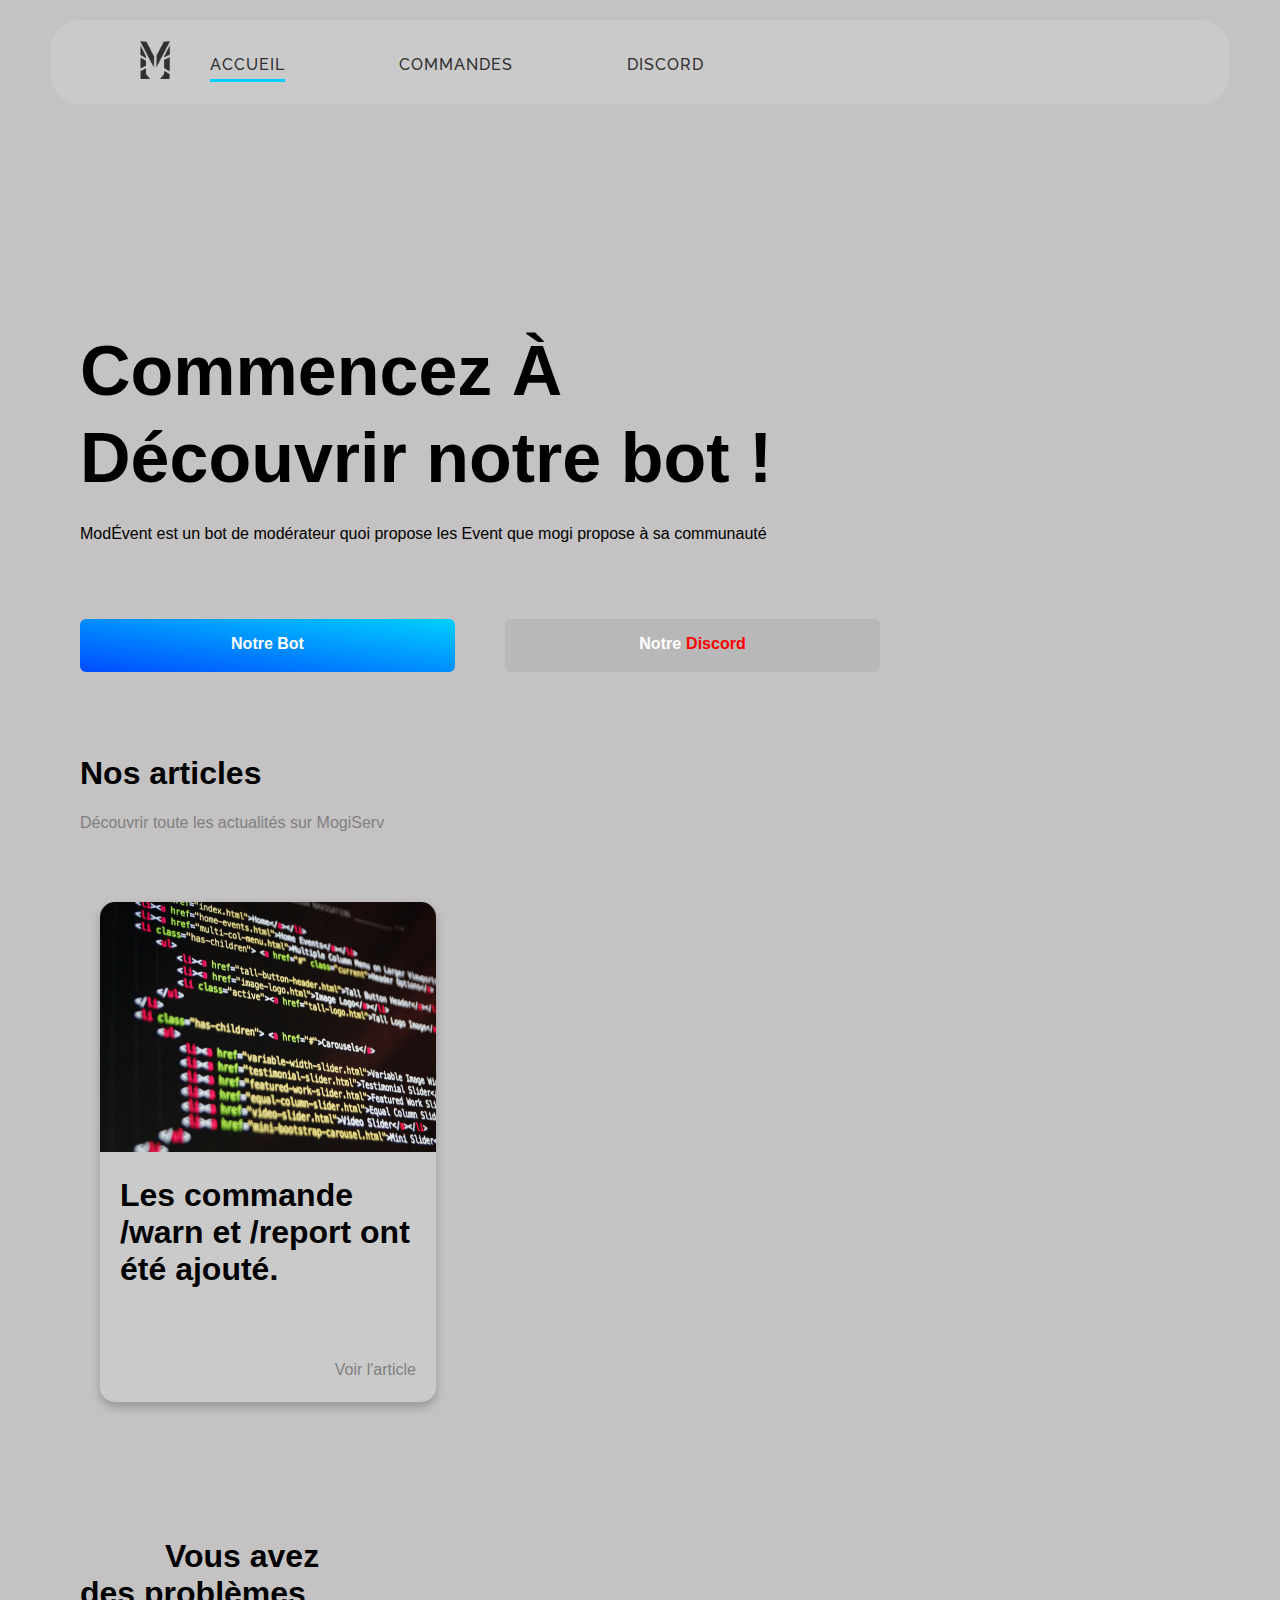
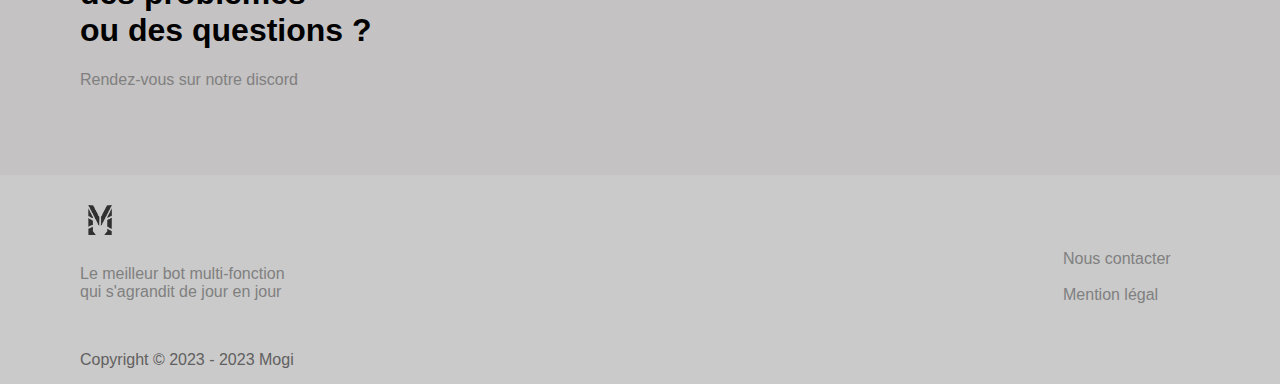
==== commit 3c855a21: "quelque problème régler" ====
--- a/index.html
+++ b/index.html
@@ -44,7 +44,7 @@
 		</div>
 
 		<div class="boutton">
-			<a href="https://discord.com/api/oauth2/authorize?client_id=1045014821982191646&permissions=8&scope=bot"
+			<a href="https://discord.com/oauth2/authorize?client_id=1177712609441632377&permissions=8&integration_type=0&scope=bot"
 				target="_blank"><button> <span class="Jouer"> Notre Bot </span> </button></a>
 			<div class="SavoirPlus">
 				<a href="https://discord.gg/fhBj46Ebgv" target="_blank"><button> Notre <span
@@ -69,8 +69,6 @@
 							<p class="VoirArticle">Voir l'article</p>
 						</div>
 					</div>
-
-
 
 				</div>
 		</div>
--- a/index_files/style.css
+++ b/index_files/style.css
@@ -11,17 +11,7 @@
 }
 
 /*--------------------------------*/
-@keyframes article {
-  from {
-    margin-left: 20px;
-  }
-
-  to {
-    margin-left: 15px;
-    margin-top: 5px;
-    box-shadow: var(--color_333333) 5px 0px 10px;
-  }
-}
+
 
 :root {
   --color_303030: #303030;
@@ -34,9 +24,9 @@
 
 @media (prefers-color-scheme: light) {
   :root {
-    --color_303030: #d4d2d2;
+    --color_303030: #c4c2c2;
     --color_white: #303030;
-    --color_333333: #bbbbbb;
+    --color_333333: #cacaca;
     --color_text_default: #000;
     --color_373636: #999898;
     --color_2d2d2d: #b8b8b8;
@@ -68,7 +58,7 @@
 
 
   .explications {
-    color: #d7d2d2;
+    color: var(--color_text_default);
   }
 
   .boutton button {
@@ -129,8 +119,8 @@
 
   .articleImg:hover {
     animation-fill-mode: forwards;
-    animation-duration: 0.3s;
-    animation-name: article;
+    transform: scale(1.05);
+    transition: transform 0.3s ease;
   }
 
   .articles {
@@ -146,12 +136,13 @@
 
   .articleImg {
     margin-left: 20px;
-    background-color: var(--color_303030);
+    background-color: var(--color_333333);
     width: 336px;
     height: 500px;
     border-radius: 15px;
     margin-bottom: 110px;
-    box-shadow: var(--color_333333) 0px 5px 10px;
+    box-shadow: var(--color_373636) 0px 5px 10px;
+    transition: transform 0.3s ease;
   }
 
   .bcArticle {
--- a/style.css
+++ b/style.css
@@ -8,13 +8,17 @@
 }
 @media (prefers-color-scheme: light) {
   :root {
-    --color_303030: #d4d2d2;
+    --color_303030: #c4c2c2;
     --color_white: #303030;
-    --color_333333: #bbbbbb;
+    --color_333333: #cacaca;
     --color_text_default: #000;
     .M_black {
       display: block;
     }
+
+    .M {
+      display: none;
+    }
   }
 }
   body {
@@ -23,6 +27,12 @@
   margin: 0;
 }
 
+header{
+  background-color: var(--color_333333);
+  padding-bottom: 30px;
+  border-radius: 30px;
+  margin: 20px 50px auto;
+}
 
 .menu {
   font-family: 'Raleway', Arial, sans-serif;
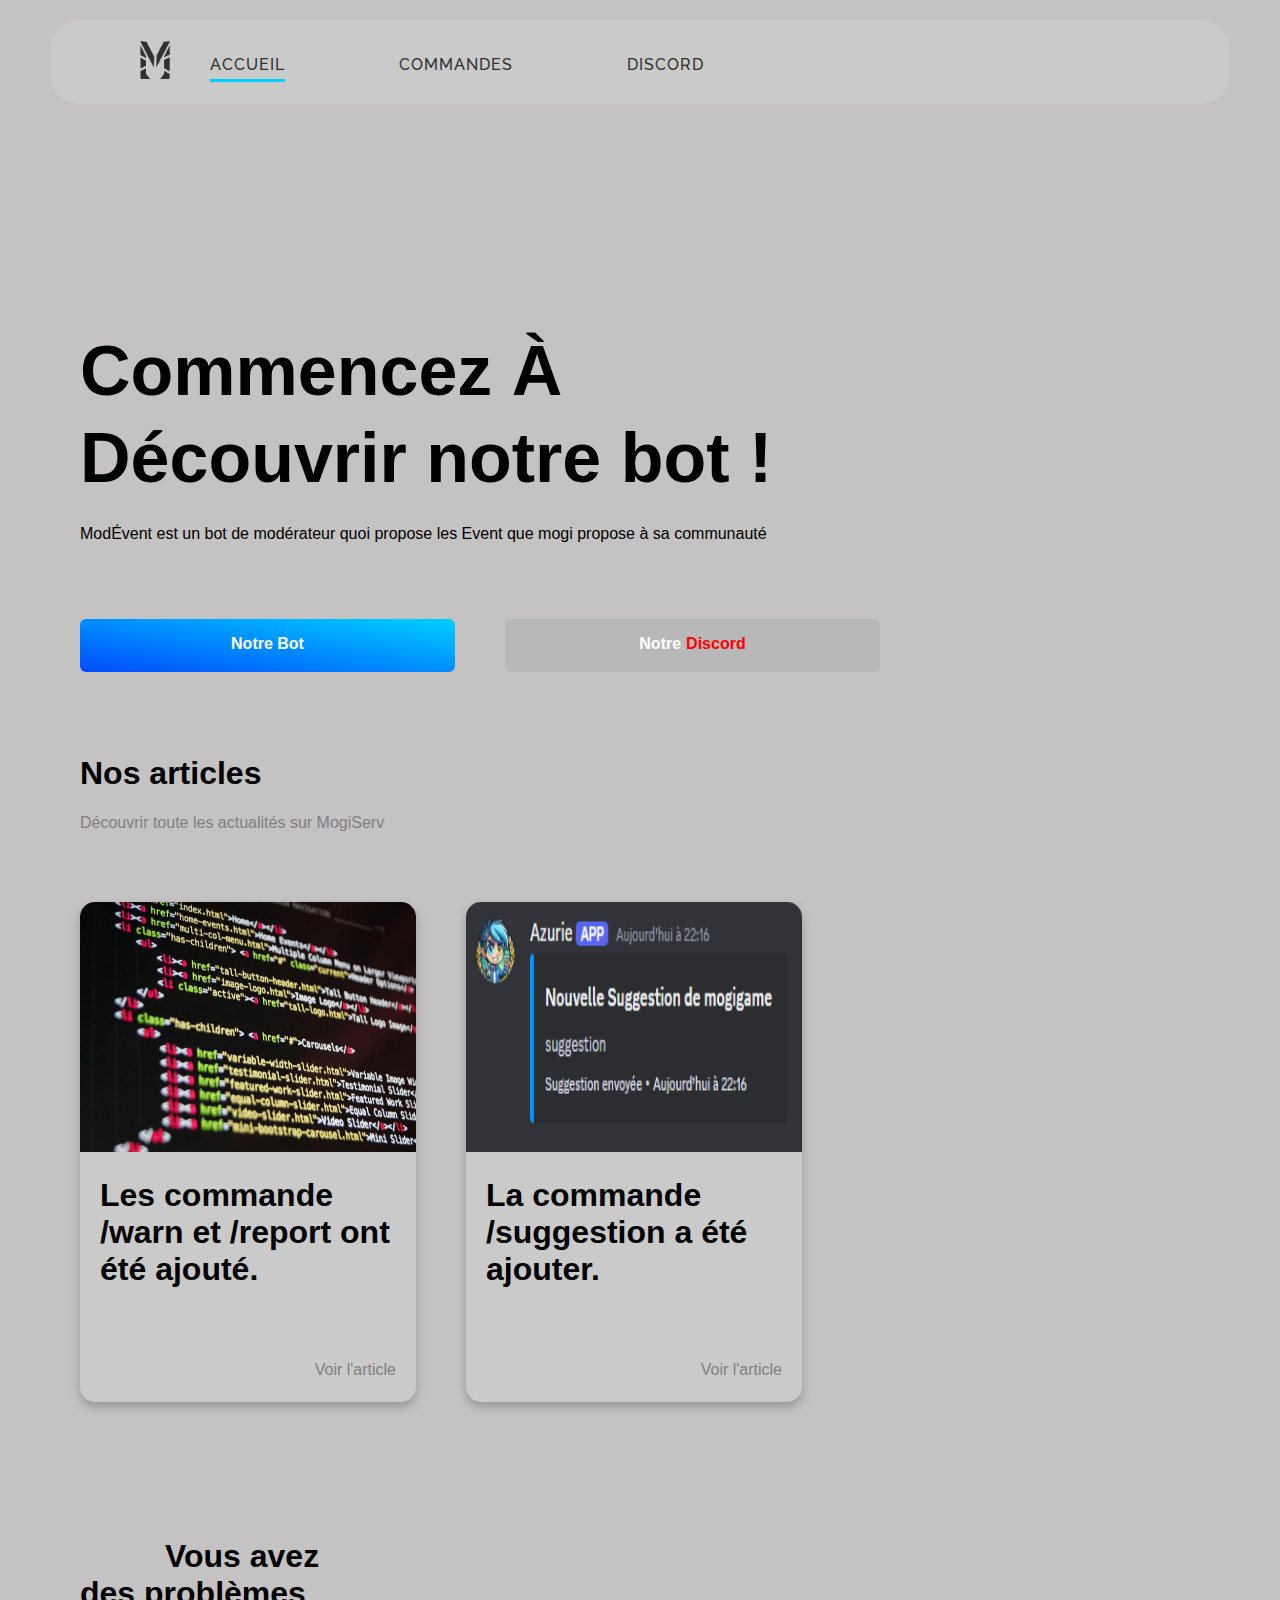
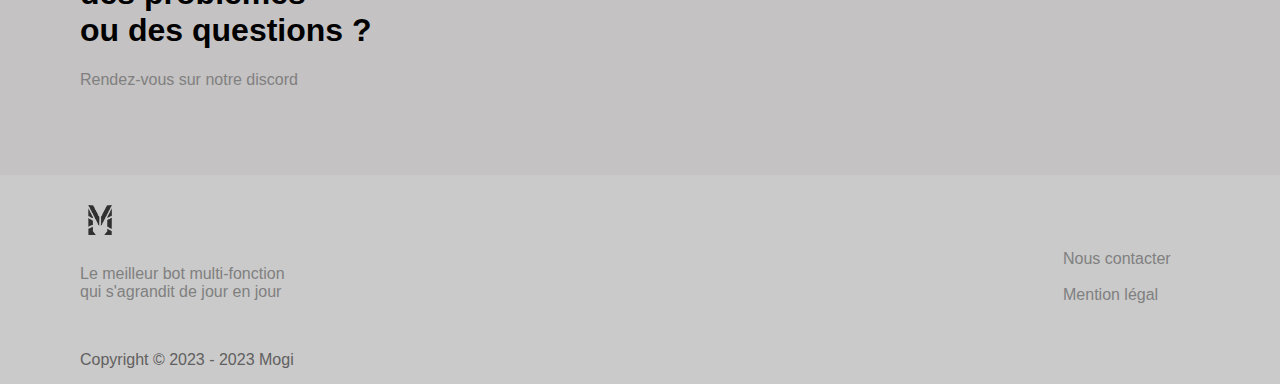
==== commit 2415e543: "article suggestion ajouter" ====
--- a/index.html
+++ b/index.html
@@ -60,7 +60,8 @@
 				<br />
 				<br />
 				<div class="articles">
-					<div class="articleImg">
+					
+					<div class="articleImg" style="margin-left: 0px;">
 						<img src="image/code.jpg" alt="plugin">
 						<div class="bcArticle">
 							<H1>Les commande /warn et /report ont été ajouté.</H1>
@@ -70,7 +71,21 @@
 						</div>
 					</div>
 
+
+					
+					<div class="articleImg">
+						<img src="image/suggestion.png" alt="plugin">
+						<div class="bcArticle">
+							<H1>La commande /suggestion a été ajouter.</H1>
+							<br />
+							<br />
+							<p class="VoirArticle">Voir l'article</p>
+						</div>
+					</div>
+					
 				</div>
+
+
 		</div>
 
 
--- a/index_files/style.css
+++ b/index_files/style.css
@@ -114,28 +114,29 @@
 
 
   .article {
-    padding-top: 100px;
-  }
-
+    padding-top: 100px; 
+  }
+  
   .articleImg:hover {
     animation-fill-mode: forwards;
     transform: scale(1.05);
     transition: transform 0.3s ease;
   }
-
+  
   .articles {
     display: flex;
   }
-
+  
+  
   .articleImg img {
     width: 336px;
     height: 250px;
     border-top-left-radius: 15px;
     border-top-right-radius: 15px;
   }
-
+  
   .articleImg {
-    margin-left: 20px;
+    margin-left: 50px;
     background-color: var(--color_333333);
     width: 336px;
     height: 500px;
@@ -144,22 +145,22 @@
     box-shadow: var(--color_373636) 0px 5px 10px;
     transition: transform 0.3s ease;
   }
-
+  
   .bcArticle {
     color: var(--color_text_default);
     padding-left: 20px;
     padding-right: 20px;
   }
-
+  
   .bcArticle p {
     color: gray;
   }
-
+  
   .VoirArticle {
     text-align: end;
   }
-
-
+  
+  
   .probleme2 i {
     position: absolute;
     font-size: 70px;
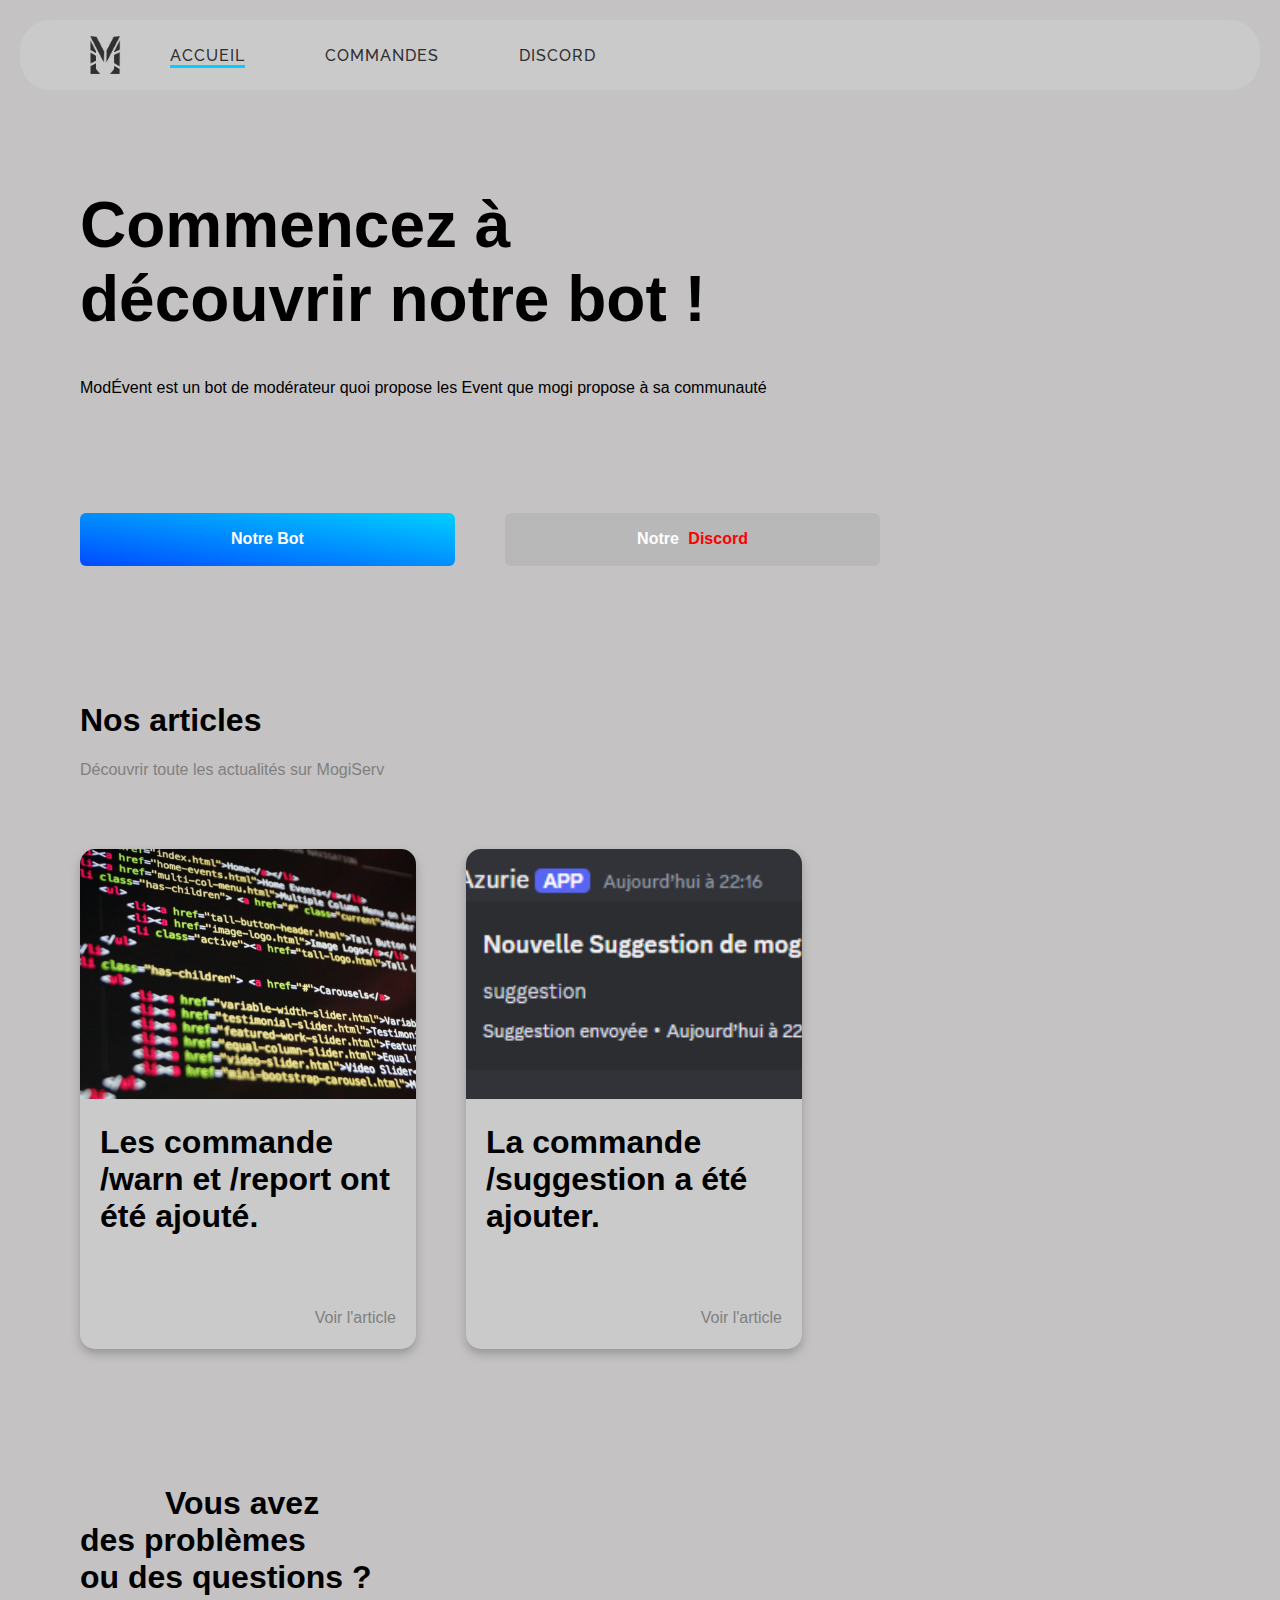
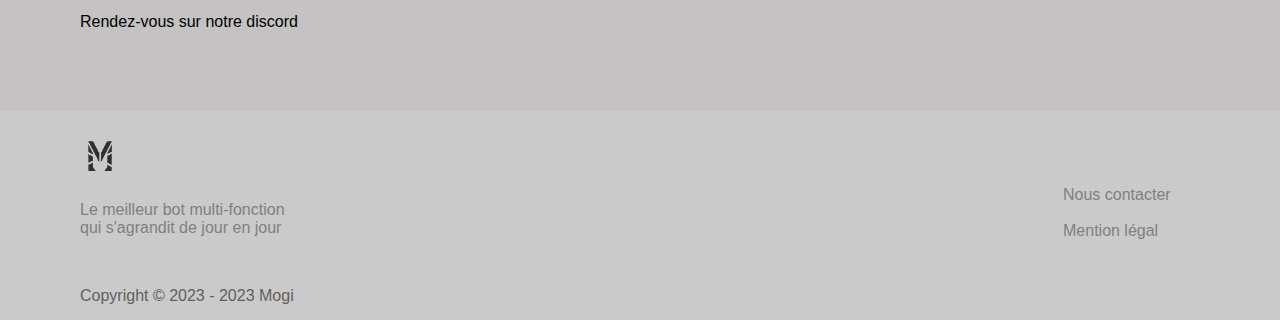
==== commit 4f5f19eb: "Amélioraction du site (coter code)" ====
--- a/index.html
+++ b/index.html
@@ -29,42 +29,41 @@
 
 
 	<main>
+		<div class="DiscordStats">
+			<iframe src="https://discord.com/widget?id=754657793704722473&theme=dark" width="500" height="850"
+				allowtransparency="true" frameborder="0"
+				sandbox="allow-popups allow-popups-to-escape-sandbox allow-same-origin allow-scripts"></iframe>
+		</div>
 		<div>
-			<div class="commencez">
-				<span>
-					<H1>Commencez À</H1>
-				</span> <span>
-					<H1> Découvrir notre bot !</H1>
-				</span>
-			</div>
+
+			<h1 class="commencez">Commencez à <br> découvrir notre bot !</h1>
 
 			<div class="explications">
 				<p> ModÉvent est un bot de modérateur quoi propose les Event que mogi propose à sa communauté </p>
 			</div>
 		</div>
-
-		<div class="boutton">
-			<a href="https://discord.com/oauth2/authorize?client_id=1177712609441632377&permissions=8&integration_type=0&scope=bot"
-				target="_blank"><button> <span class="Jouer"> Notre Bot </span> </button></a>
-			<div class="SavoirPlus">
-				<a href="https://discord.gg/fhBj46Ebgv" target="_blank"><button> Notre <span
-							class="plus">Discord</span></button></a>
+			<div class="boutton">
+				<a href="https://discord.com/oauth2/authorize?client_id=1177712609441632377&permissions=8&integration_type=0&scope=bot"
+					target="_blank"><button> <span class="Jouer"> Notre Bot </span> </button></a>
+				<div class="SavoirPlus">
+					<a href="https://discord.gg/fhBj46Ebgv" target="_blank"><button> Notre <span
+								class="plus">Discord</span></button></a>
+				</div>
 			</div>
-		</div>
 
 		<div class="article">
-			<H1 class="color_303030"">Nos articles</H1>
+			<h1 class="color_303030"">Nos articles</h1>
 	<p style=" color: grey;">Découvrir toute les actualités sur MogiServ</p>
 
 				<br />
 				<br />
 				<br />
 				<div class="articles">
-					
-					<div class="articleImg" style="margin-left: 0px;">
+
+					<div class="articleImg">
 						<img src="image/code.jpg" alt="plugin">
 						<div class="bcArticle">
-							<H1>Les commande /warn et /report ont été ajouté.</H1>
+							<h1>Les commande /warn et /report ont été ajouté.</h1>
 							<br />
 							<br />
 							<p class="VoirArticle">Voir l'article</p>
@@ -72,17 +71,17 @@
 					</div>
 
 
-					
+
 					<div class="articleImg">
 						<img src="image/suggestion.png" alt="plugin">
 						<div class="bcArticle">
-							<H1>La commande /suggestion a été ajouter.</H1>
+							<h1>La commande /suggestion a été ajouter.</h1>
 							<br />
 							<br />
 							<p class="VoirArticle">Voir l'article</p>
 						</div>
 					</div>
-					
+
 				</div>
 
 
@@ -101,10 +100,9 @@
 			</div>
 		</div>
 
-		<div class="rdv">
-			<li><a href="https://discord.gg/ZHaFPPr8A8">
-					<p>Rendez-vous sur notre discord <i class="fa-solid fa-arrow-right"></i></p>
-				</a></li>
+		<div class="linkContener">
+			<a href="https://discord.gg/ZHaFPPr8A8" class="rdv">Rendez-vous sur notre discord </a>
+			<i class="fa-solid fa-arrow-right"></i>
 		</div>
 	</main>
 
@@ -126,9 +124,4 @@
 	</footer>
 </body>
 
-</html>
-
-
-
-
-
+</html>--- a/index_files/style.css
+++ b/index_files/style.css
@@ -1,15 +1,3 @@
-
-/* Animation */
-@keyframes glissement {
-  from {
-    margin-left: 0px;
-  }
-
-  to {
-    margin-left: 5px;
-  }
-}
-
 /*--------------------------------*/
 
 
@@ -33,188 +21,191 @@
   }
 
   .M {
-      display: none;
+    display: none;
   }
 }
 
-  main {
-    padding-right: 80px;
-    padding-left: 80px;
-    padding-top: 200px;
-  }
-
-  .rejoindre {
-    color: aqua;
-    text-decoration: underline;
-    font-size: 25px;
-    font-weight: bold;
-  }
-
-  .commencez {
-    line-height: 40px;
-    font-size: 35px;
-    color: var(--color_text_default);
-  }
-
-
-  .explications {
-    color: var(--color_text_default);
-  }
-
-  .boutton button {
-    background: linear-gradient(to top right, #004cff, #00d0ff);
-    border-radius: 6px;
-    cursor: pointer;
-    display: flex;
-    font: inherit;
-    justify-content: center;
-    height: 53px;
-    padding: 16px;
-    width: 375px;
-    border: 0;
-    position: absolute;
-    color: white;
-    font-weight: bolder;
-  }
-
-  .boutton .SavoirPlus button {
-    margin-left: 50px;
-    background: var(--color_2d2d2d);
-  }
-
-  .boutton .SavoirPlus a {
-    text-decoration: none;
-  }
-
-  .boutton button:hover {
-    background: linear-gradient(to top right, #0022ff, #007bff);
-  }
-
-  .boutton .SavoirPlus button:hover {
-    background: var(--color_373636);
-  }
-
-
-  .boutton {
-    padding-top: 60px;
-  }
-
-
-  .SavoirPlus {
-    padding-left: 375px;
-    padding-bottom: 15px;
-  }
-
-  .plus {
-    margin-left: 5px;
-    color: rgb(255, 0, 0);
-    font-weight: bold;
-  }
-
-
-
-  .article {
-    padding-top: 100px; 
-  }
-  
-  .articleImg:hover {
-    animation-fill-mode: forwards;
-    transform: scale(1.05);
-    transition: transform 0.3s ease;
-  }
-  
-  .articles {
-    display: flex;
-  }
-  
-  
-  .articleImg img {
-    width: 336px;
-    height: 250px;
-    border-top-left-radius: 15px;
-    border-top-right-radius: 15px;
-  }
-  
-  .articleImg {
-    margin-left: 50px;
-    background-color: var(--color_333333);
-    width: 336px;
-    height: 500px;
-    border-radius: 15px;
-    margin-bottom: 110px;
-    box-shadow: var(--color_373636) 0px 5px 10px;
-    transition: transform 0.3s ease;
-  }
-  
-  .bcArticle {
-    color: var(--color_text_default);
-    padding-left: 20px;
-    padding-right: 20px;
-  }
-  
-  .bcArticle p {
-    color: gray;
-  }
-  
-  .VoirArticle {
-    text-align: end;
-  }
-  
-  
-  .probleme2 i {
-    position: absolute;
-    font-size: 70px;
-    color: cornflowerblue;
-
-  }
-
-  .probleme {
-    padding-top: 5px;
-    padding-bottom: 15px;
-    color: var(--color_text_default);
-  }
-
-  .avez {
-    padding-left: 85px;
-  }
-
-
-
-  .rdv {
-    color: gray;
-    margin-top: -35px;
-  }
-
-  .rdv i {
-    font-size: 25px;
-    vertical-align: middle;
-    color: cornflowerblue;
-  }
-
-  .rdv:hover {
-    animation-fill-mode: forwards;
-    animation-duration: 0.3s;
-    animation-name: glissement;
-  }
-
-
-  .rdv li {
-    list-style-type: none;
-  }
-
-  .rdv a {
-    text-decoration: none;
-    color: gray;
-  }
-
-
-
-
-  .aqua {
-    color: cornflowerblue;
-  }
-
-
-  .M_black {
-    display: none;
-  }+main {
+  padding-right: 80px;
+  padding-left: 80px;
+  padding-top: 75px;
+}
+
+.rejoindre {
+  color: aqua;
+  text-decoration: underline;
+  font-size: 25px;
+  font-weight: bold;
+}
+
+.commencez {
+  font-size: 4rem;
+  color: var(--color_text_default);
+}
+
+
+.explications {
+  color: var(--color_text_default);
+}
+
+.DiscordStats {
+  position: absolute;
+  left: 1200px;
+  top: 575px;
+}
+
+.boutton button {
+  background: linear-gradient(to top right, #004cff, #00d0ff);
+  border-radius: 6px;
+  cursor: pointer;
+  font: inherit;
+  height: 53px;
+  width: 375px;
+  border: 0;
+  color: white;
+  font-weight: bolder;
+  grid-column: 3;
+}
+
+.boutton {
+  display: flex;
+  padding-top: 100px;
+}
+
+.boutton .SavoirPlus button {
+  background: var(--color_2d2d2d);
+}
+
+.boutton .SavoirPlus a {
+  text-decoration: none;
+}
+
+.boutton button:hover {
+  background: linear-gradient(to top right, #0022ff, #007bff);
+}
+
+.boutton .SavoirPlus button:hover {
+  background: var(--color_373636);
+}
+
+
+
+
+.SavoirPlus {
+  padding-left: 50px;
+  padding-bottom: 15px;
+}
+
+.plus {
+  margin-left: 5px;
+  color: rgb(255, 0, 0);
+  font-weight: bold;
+}
+
+
+
+.article {
+  padding-top: 100px;
+}
+
+.articleImg:hover {
+  animation-fill-mode: forwards;
+  transform: scale(1.05);
+  transition: transform 0.3s ease;
+}
+
+.articles {
+  display: flex;
+  gap: 50px;
+}
+
+
+.articleImg img {
+  object-fit: cover;
+  width: 336px;
+  height: 250px;
+  border-top-left-radius: 15px;
+  border-top-right-radius: 15px;
+}
+
+.articleImg {
+  background-color: var(--color_333333);
+  width: 336px;
+  height: 500px;
+  border-radius: 15px;
+  margin-bottom: 110px;
+  box-shadow: var(--color_373636) 0px 5px 10px;
+  transition: transform 0.3s ease;
+}
+
+.bcArticle {
+  color: var(--color_text_default);
+  padding-left: 20px;
+  padding-right: 20px;
+}
+
+.bcArticle p {
+  color: gray;
+}
+
+.VoirArticle {
+  text-align: end;
+}
+
+
+.probleme2 i {
+  position: absolute;
+  font-size: 70px;
+  color: cornflowerblue;
+
+}
+
+.probleme {
+  padding-top: 5px;
+  padding-bottom: 15px;
+  color: var(--color_text_default);
+}
+
+.avez {
+  padding-left: 85px;
+}
+
+.linkContener {
+  display: flex;
+  align-items: center;
+  margin-top: -20px;
+  gap: 10px;
+}
+
+.rdv {
+  position: relative;
+  color: var(--color_text_default);
+  text-decoration: none;
+}
+
+.linkContener i {
+  transition: all 0.3s ease-out;
+  font-size: 20px;
+  vertical-align: middle;
+  color: cornflowerblue;
+}
+
+.rdv:hover {
+  text-decoration: underline;
+}
+
+.linkContener:hover i {
+  transform: translateX(5px);
+  text-decoration: none;
+}
+
+
+
+.aqua {
+  color: cornflowerblue;
+}
+
+
+.M_black {
+  display: none;
+}--- a/style.css
+++ b/style.css
@@ -28,10 +28,17 @@
 }
 
 header{
+  position: sticky;
+  display: flex;
+  align-items: center;
   background-color: var(--color_333333);
-  padding-bottom: 30px;
   border-radius: 30px;
-  margin: 20px 50px auto;
+  margin-left: 20px;
+  margin-right: 20px;
+  top: 20px;
+  z-index: 99999999999;
+  height: fit-content;
+  padding: 10px 0;
 }
 
 .menu {
@@ -39,23 +46,19 @@
   text-transform: uppercase;
   font-weight: 500;
   margin: 0px;
-  padding-top: 35px;
-  padding-left: 80px;
-  padding-right: 40px;
-}
-.menu * {
-box-sizing: border-box;
-}
+  padding-left: 0;
+  display: flex;
+  align-items: center;
+  gap: 80px;
+  margin-left: 40px;
+}
+
 .menu li {
-display: inline-block;
+  display: inline-block;
   list-style: outside none none;
-  margin: 0 1.5em;
   padding: 0;
-  margin-left: 80px;
-  margin-right: 30px;
 }
 .menu a {
-padding: 0.5em 0;
   color: var(--color_white);
   position: relative;
   letter-spacing: 1px;
@@ -68,7 +71,7 @@
   transition: all 0.35s ease;
 }
 .menu a:before {
-bottom: 0;
+bottom: -3px;
   display: block;
   height: 3px;
   width: 0%;
@@ -131,16 +134,10 @@
 
 
 header img {
-  padding-top: 15px;
-  padding-left: 80px;
+  margin-left: 60px;
   height: 50px;
   width: auto;
-  position: absolute;
   border-radius: 15px;
-}
-
-header{
-  display: flex;
 }
 
 .theme {
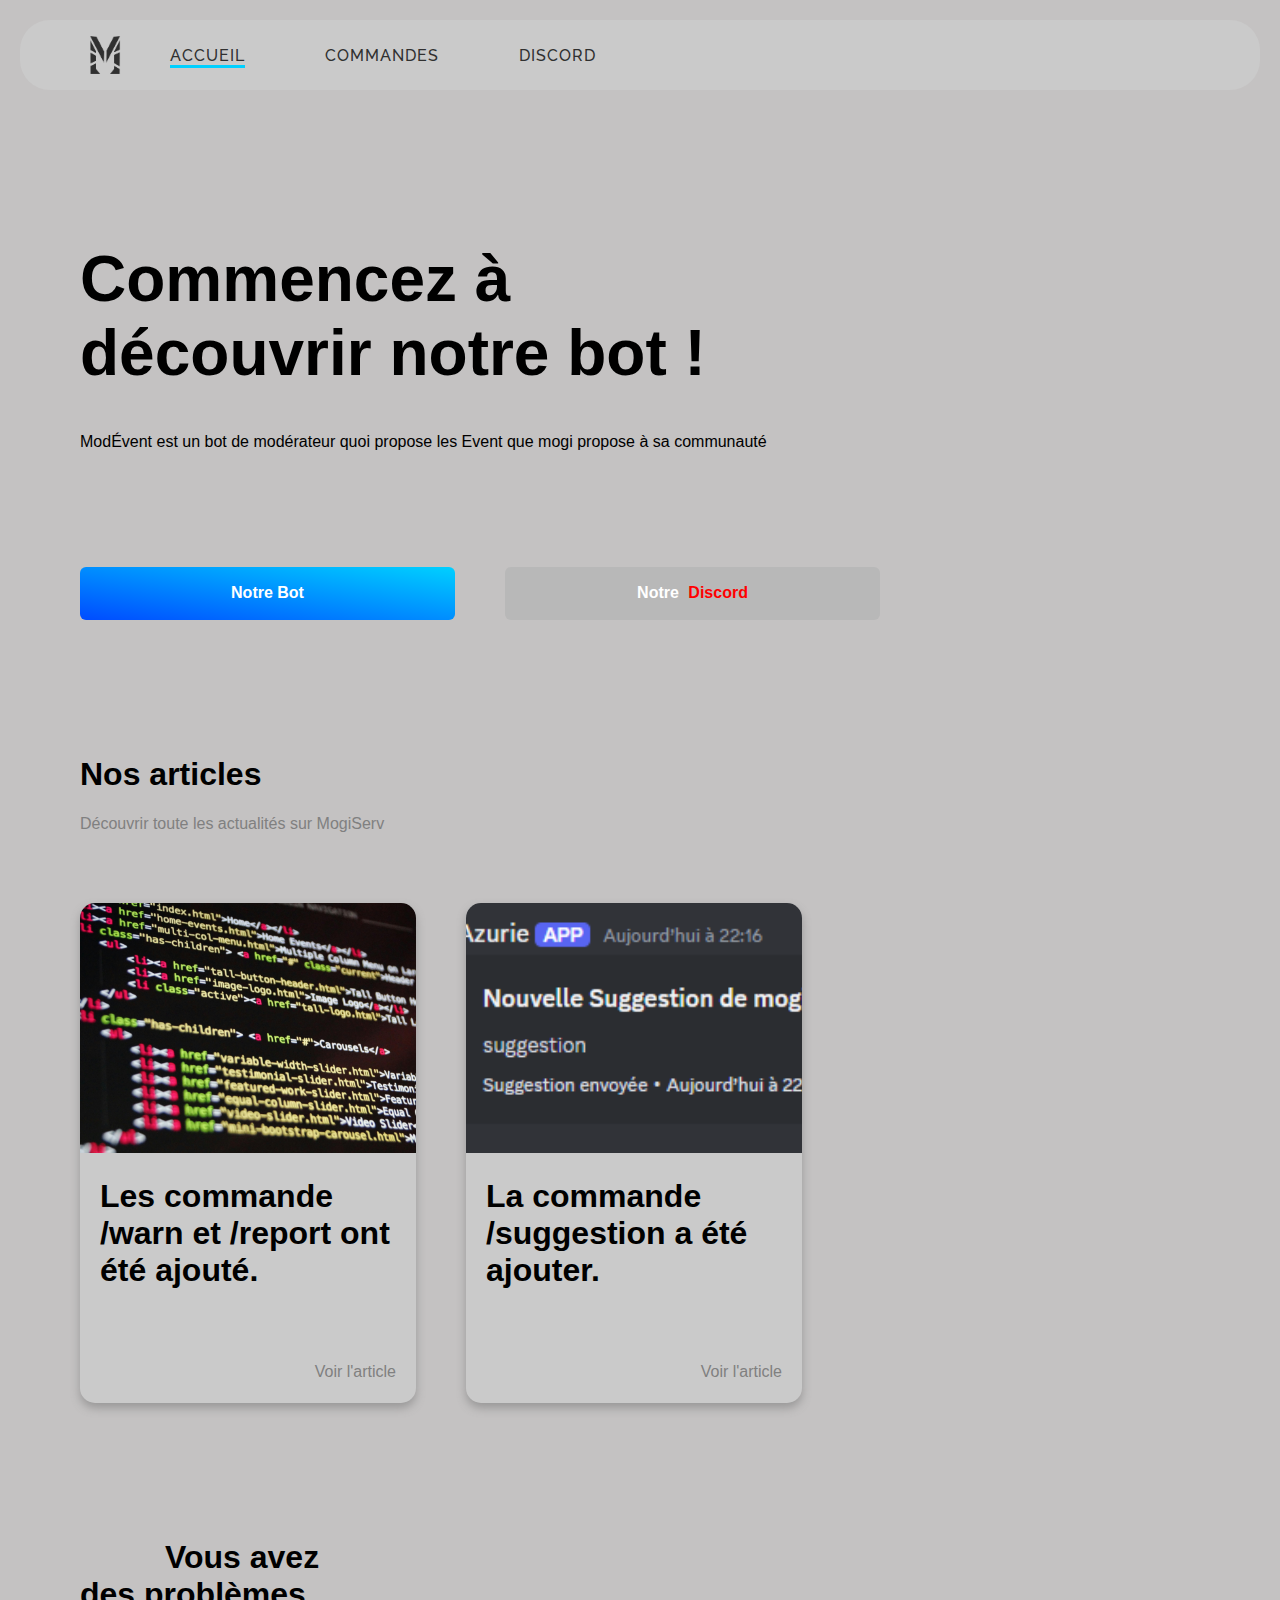
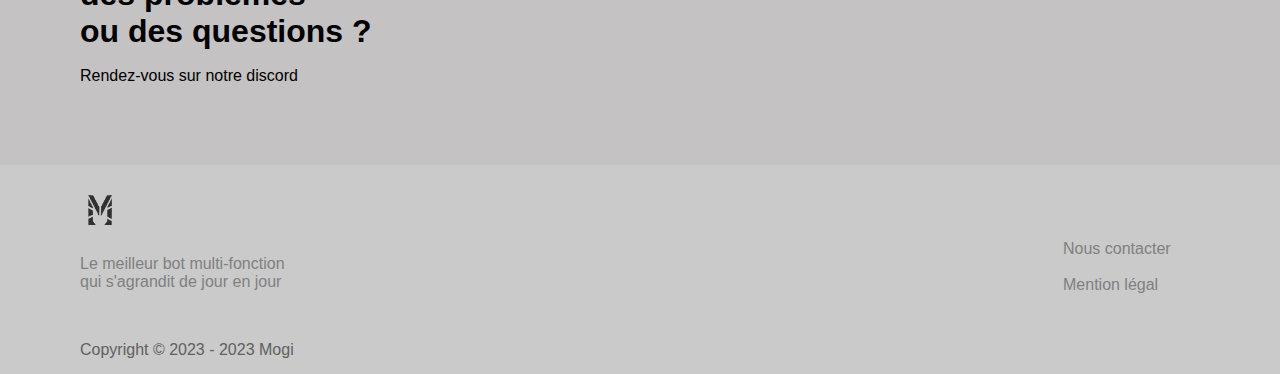
==== commit 6e9cc30b: "modification faite au niveau des boutton d'invitation du bot ainsi que rejoindre le serv discord" ====
--- a/index.html
+++ b/index.html
@@ -30,7 +30,7 @@
 
 	<main>
 		<div class="DiscordStats">
-			<iframe src="https://discord.com/widget?id=754657793704722473&theme=dark" width="500" height="850"
+			<iframe src="https://discord.com/widget?id=754657793704722473&theme=dark" width="400" height="500"
 				allowtransparency="true" frameborder="0"
 				sandbox="allow-popups allow-popups-to-escape-sandbox allow-same-origin allow-scripts"></iframe>
 		</div>
--- a/index_files/style.css
+++ b/index_files/style.css
@@ -48,10 +48,9 @@
   color: var(--color_text_default);
 }
 
-.DiscordStats {
-  position: absolute;
-  left: 1200px;
-  top: 575px;
+.DiscordStats iframe{
+  margin-left: 850px;
+  margin-bottom: -450px;
 }
 
 .boutton button {
@@ -154,10 +153,8 @@
 
 
 .probleme2 i {
-  position: absolute;
   font-size: 70px;
   color: cornflowerblue;
-
 }
 
 .probleme {
